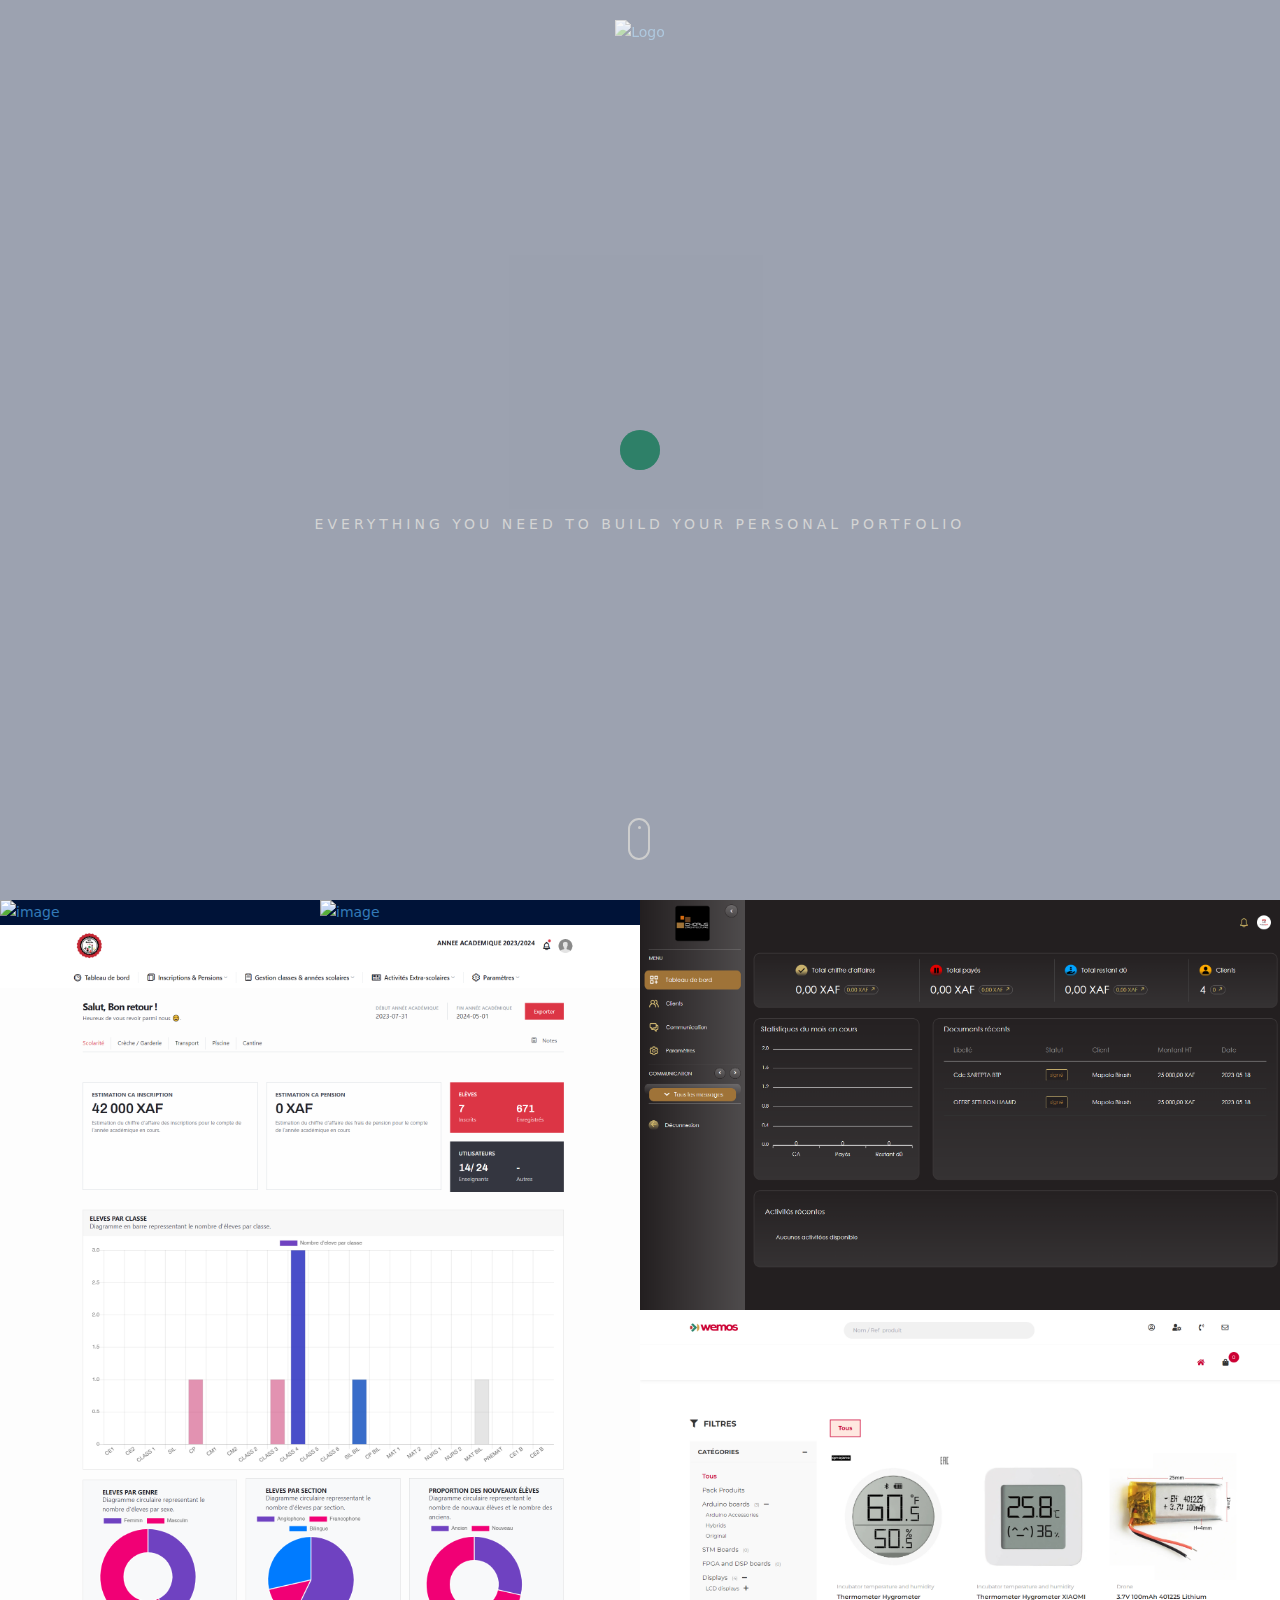
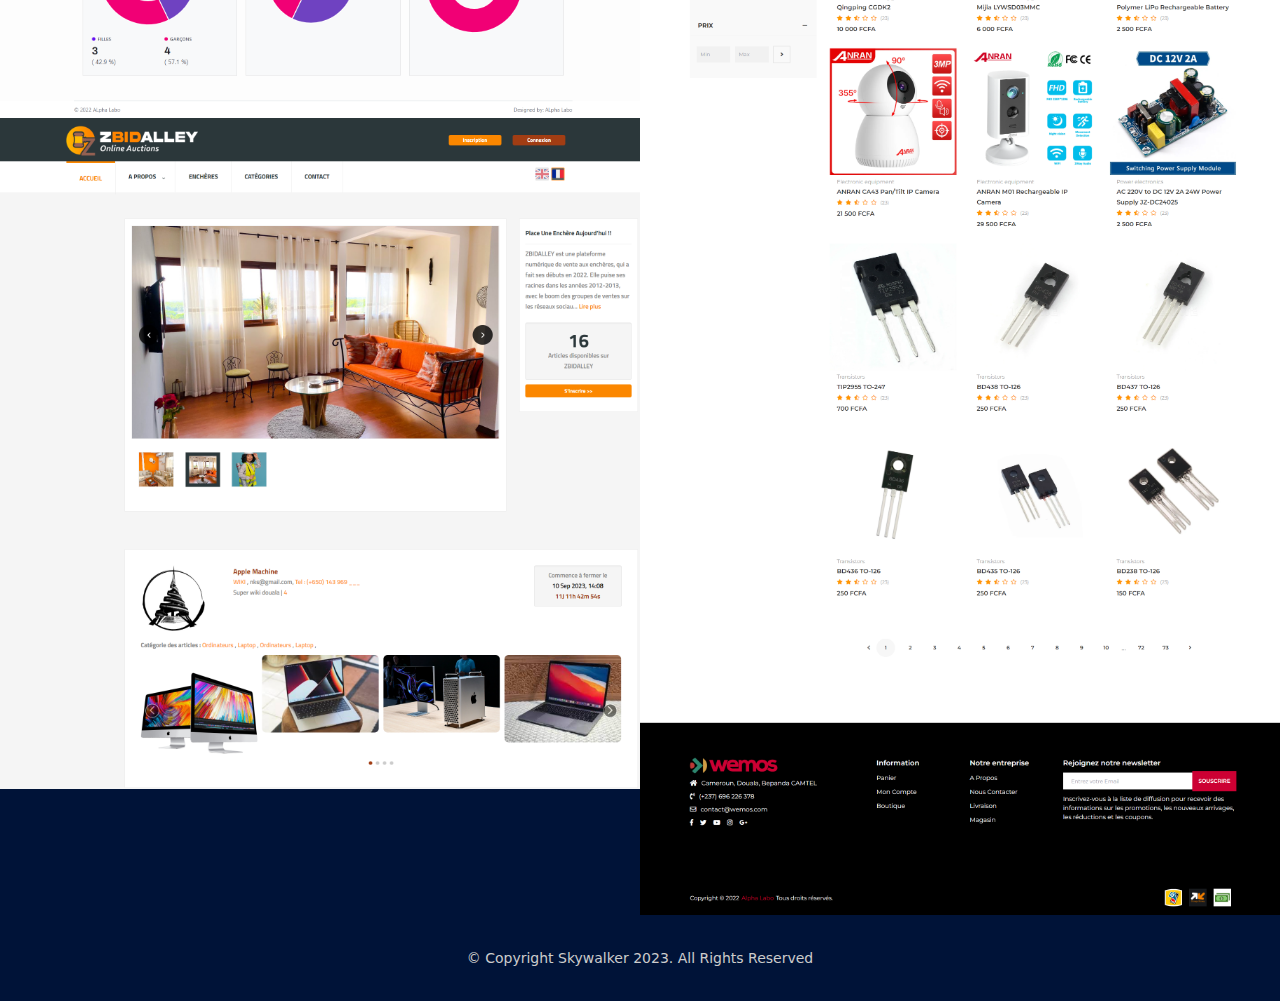
==== index.html @ 13f97d83 "maj" ====
<!DOCTYPE html>
<html lang="en">

<head>
    <meta charset="utf-8">
    <meta http-equiv="X-UA-Compatible" content="IE=edge">
    <meta name="viewport" content="width=device-width, initial-scale=1">
    <title>Skywalker portfolio</title>
    <link rel="icon" href="img/logoSkywalkerGorilla.png" type="image/x-icon">

    <!-- Bootstrap -->
    <link href="css/bootstrap.min.css" rel="stylesheet">
    <link href="ionicons/css/ionicons.min.css" rel="stylesheet">

    <!-- main css -->
    <link href="css/style.css" rel="stylesheet">


    <!-- modernizr -->
    <script src="js/modernizr.js"></script>

    <!-- HTML5 shim and Respond.js for IE8 support of HTML5 elements and media queries -->
    <!-- WARNING: Respond.js doesn't work if you view the page via file:// -->
    <!--[if lt IE 9]>
      <script src="https://oss.maxcdn.com/html5shiv/3.7.2/html5shiv.min.js"></script>
      <script src="https://oss.maxcdn.com/respond/1.4.2/respond.min.js"></script>
    <![endif]-->
    <link href="https://fonts.cdnfonts.com/css/darwin-pro" rel="stylesheet">
    <style>
        .box-logo {
            display: flex;
            justify-content: center;
        }
        .box-primary-nav-trigger{display: none;}
        body,
        footer {
            font-family: "Darwin Pro", "Open Sans", system-ui, -apple-system, "Segoe UI", Roboto, "Helvetica Neue", Arial, "Noto Sans", "Liberation Sans", sans-serif, "Apple Color Emoji", "Segoe UI Emoji", "Segoe UI Symbol", "Noto Color Emoji";
            color: #fff;
            background-color: #001338;
        }
        .box-header.is-fixed{
            background-color: rgba(0, 19, 56, 0.96);
        }
        .box-words-wrapper b {
            color: #fff;
        }
        .box-headline.rotate-2 i.in:last-child em,
        .box-headline.rotate-2 i:last-child em{
            color: #28b670;
        }
        .double-bounce1, .double-bounce2{
            background-color: #28b670;
        }
        .portfolio_item .portfolio_item_hover{
            background-color:rgba(0, 19, 56, 0.8) !important;
        }
        .portfolio_item .portfolio_item_hover .item_info em{
            background-color: #28b670;
        }
    </style>
</head>

<body>

    <!-- Preloader -->
    <div id="preloader">
        <div class="pre-container">
            <div class="spinner">
                <div class="double-bounce1"></div>
                <div class="double-bounce2"></div>
            </div>
        </div>
    </div>
    <!-- end Preloader -->

    <div class="container-fluid">
        <!-- box header -->
        <header class="box-header">
            <div class="box-logo">
                <a href="index.html"><img src="https://skywalkergroupe.com/wp-content/themes/newthemeskywalker/assets/img/logoSkywalker.png" width="180" alt="Logo"></a>
            </div>
            <!-- box-nav -->
            <a class="box-primary-nav-trigger" href="#0" >
                <span class="box-menu-text">Menu</span><span class="box-menu-icon"></span>
            </a>
            <!-- box-primary-nav-trigger -->
        </header>
        <!-- end box header -->

        <!-- nav -->
        <nav>
            <ul class="box-primary-nav">
                <li class="box-label">About me</li>

                <li><a href="index.html">Intro</a> <i class="ion-ios-circle-filled color"></i></li>
                <li><a href="about.html">About me</a></li>
                <li><a href="services.html">services</a></li>
                <li><a href="portfolio.html">portfolio</a></li>
                <li><a href="contact.html">contact me</a></li>



                <li class="box-label">Follow me</li>

                <li class="box-social"><a href="#0"><i class="ion-social-facebook"></i></a></li>
                <li class="box-social"><a href="#0"><i class="ion-social-instagram-outline"></i></a></li>
                <li class="box-social"><a href="#0"><i class="ion-social-twitter"></i></a></li>
                <li class="box-social"><a href="#0"><i class="ion-social-dribbble"></i></a></li>
            </ul>
        </nav>
        <!-- end nav -->

        <!-- box-intro -->
        <section class="box-intro">
            <div class="table-cell">
                <h1 class="box-headline letters rotate-2">
                    <span class="box-words-wrapper">
                        <b class="is-visible">design.</b>
                        <b>&nbsp;coding.</b>
                        <b>graphic.</b>
                    </span>
		        </h1>
                <h5>everything you need to build your personal portfolio</h5>
            </div>

            <div class="mouse">
                <div class="scroll"></div>
            </div>
        </section>
        <!-- end box-intro -->
    </div>

    <!-- portfolio div -->
    <div class="portfolio-div">
        <div class="portfolio">
            <div class="no-padding portfolio_container">
                <!-- single work -->
                <div class="col-md-3 col-sm-6  fashion logo">
                    <a href="single-project.html" class="portfolio_item">
                        <img src="http://placehold.it/1000x1000" alt="image" class="img-responsive" />
                        <div class="portfolio_item_hover">
                            <div class="portfolio-border clearfix">
                                <div class="item_info">
                                    <span>Mockups in seconds</span>
                                    <em>Fashion / Logo</em>
                                </div>
                            </div>
                        </div>
                    </a>
                </div>
                <!-- end single work -->

                <!-- single work -->
                <div class="col-md-3 col-sm-6 ads graphics">
                    <a href="single-project.html" class="portfolio_item">
                        <img src="http://placehold.it/1000x1000" alt="image" class="img-responsive" />
                        <div class="portfolio_item_hover">
                            <div class="portfolio-border clearfix">
                                <div class="item_info">
                                    <span>Floating mockups</span>
                                    <em>Ads / Graphics</em>
                                </div>
                            </div>
                        </div>
                    </a>
                </div>
                <!-- end single work -->

                <!-- single work -->
                <div class="col-md-6 col-sm-12 photography">
                    <a href="single-project.html" class="portfolio_item">
                        <img src="./img/projects/chantier-app.png" alt="image" class="img-responsive" />
                        <div class="portfolio_item_hover">
                            <div class="portfolio-border clearfix">
                                <div class="item_info">
                                    <span>Chantier : Application de gestion de chantier</span>
                                    <em>Coding</em>
                                </div>
                            </div>
                        </div>
                    </a>
                </div>
                <!-- end single work -->

                <!-- single work -->
                <div class="col-md-6 col-sm-12 photography">
                    <a href="single-project.html" class="portfolio_item">
                        <img src="./img/projects/lumino-app.png" alt="image" class="img-responsive" />
                        <div class="portfolio_item_hover">
                            <div class="portfolio-border clearfix">
                                <div class="item_info">
                                    <span>Jbos : Application de gestion d'établissement primaire</span>
                                    <em>Coding</em>
                                </div>
                            </div>
                        </div>
                    </a>
                </div>
                <!-- end single work -->

                <!-- single work -->
                <div class="col-md-6 col-sm-12 graphics ads">
                    <a href="single-project.html" class="portfolio_item">
                        <img src="./img/projects/wemos-app.png" alt="image" class="img-responsive" />
                        <div class="portfolio_item_hover">
                            <div class="portfolio-border clearfix">
                                <div class="item_info">
                                    <span>Wemos : Application de gestion de stock, de commande & vente en ligne d'une quincaillerie</span>
                                    <em>Coding</em>
                                </div>
                            </div>
                        </div>
                    </a>
                </div>
                <!-- end single work -->

                <!-- single work -->
                <div class="col-md-6 col-sm-12 fashion ads">
                    <a href="single-project.html" class="portfolio_item">
                        <img src="./img/projects/zbidalley-app-1.png" alt="image" class="img-responsive" />
                        <div class="portfolio_item_hover">
                            <div class="portfolio-border clearfix">
                                <div class="item_info">
                                    <span>ZBidAlley : Application de vente aux enchères</span>
                                    <em>Coding</em>
                                </div>
                            </div>
                        </div>
                    </a>
                </div>
                <!-- end single work -->
            </div>
            <!-- end portfolio_container -->
        </div>
        <!-- portfolio -->
    </div>
    <!-- end portfolio div -->

    <!-- footer -->
    <footer>
        <div class="container-fluid">
            <p class="copyright">© Copyright Skywalker 2023. All Rights Reserved</p>
        </div>
    </footer>
    <!-- end footer -->

    <!-- back to top -->
    <a href="#0" class="cd-top"><i class="ion-android-arrow-up"></i></a>
    <!-- end back to top -->



    <!-- jQuery -->
    <script src="js/jquery-2.1.1.js"></script>
    <!--  plugins -->
    <script src="js/bootstrap.min.js"></script>
    <script src="js/menu.js"></script>
    <script src="js/animated-headline.js"></script>
    <script src="js/isotope.pkgd.min.js"></script>


    <!--  custom script -->
    <script src="js/custom.js"></script>

</body>

</html>
---- css/style.css ----
/*
* Box Theme
* Created by : Ahmed Eissa
* website : www.ahmedessa.net
* behance : https://www.behance.net/3essa
*/


/* Table of Content
==================================================
	- Google fonts & font family -
	- General -
    - typography -
    - Preloader -
	- Header -
    - box intro section -
    - Portfoilo section -
    - Footer -
    - About page -
    - Services page -
    - contact page -
    - Portfolio single page -
    - Responsive media queries -
*/


/* Google fonts & font family
==================================================*/

@import url(https://fonts.googleapis.com/css?family=Poppins:400,500,600,700);

/* General
==================================================*/

html,
body {
    height: 100%;
    font-family: 'Poppins', sans-serif;
    line-height: 1.8;
    color: #999
}

.no-padding {
    padding-left: 0;
    padding-right: 0;
}

.no-padding [class^="col-"] {
    padding-left: 0;
    padding-right: 0;
}

.main-container {
    padding: 100px 0;
}

.center {
    text-align: center;
}

a {
    -webkit-transition: all .3s;
    transition: all .3s
}

.uppercase {
    text-transform: uppercase;
}

.h-30 {
    height: 30px
}

.h-10 {
    height: 10px
}

.color {
    color: #ffbf00;
    font-size: 11px;
}


/* typography
==================================================*/

h1 {
    color: #393939;
    font-size: 60px;
    text-transform: uppercase;
}

h3 {
    color: #393939;
}

h5 {
    color: #ffbf00;
}


/* preloader
==================================================*/

#preloader {
    position: fixed;
    top: 0;
    left: 0;
    right: 0;
    bottom: 0;
    background-color: #f5f5f5;
    /* change if the mask should be a color other than white */
    z-index: 1000;
    /* makes sure it stays on top */
}

.pre-container {
    position: absolute;
    left: 50%;
    top: 50%;
    bottom: auto;
    right: auto;
    -webkit-transform: translateX(-50%) translateY(-50%);
    transform: translateX(-50%) translateY(-50%);
    text-align: center;
}

.spinner {
    width: 40px;
    height: 40px;
    position: relative;
    margin: 100px auto;
}

.double-bounce1,
.double-bounce2 {
    width: 100%;
    height: 100%;
    border-radius: 50%;
    background-color: #ffbf00;
    opacity: 0.6;
    position: absolute;
    top: 0;
    left: 0;
    -webkit-animation: bounce 2.0s infinite ease-in-out;
    animation: bounce 2.0s infinite ease-in-out;
}

.double-bounce2 {
    -webkit-animation-delay: -1.0s;
    animation-delay: -1.0s;
}

@-webkit-keyframes bounce {
    0%,
    100% {
        -webkit-transform: scale(0.0)
    }
    50% {
        -webkit-transform: scale(1.0)
    }
}

@keyframes bounce {
    0%,
    100% {
        transform: scale(0.0);
        -webkit-transform: scale(0.0);
    }
    50% {
        transform: scale(1.0);
        -webkit-transform: scale(1.0);
    }
}


/* headr
==================================================*/

.box-header {
    position: absolute;
    top: 0;
    left: 0;
    background: rgba(255, 255, 255, 0.95);
    height: 50px;
    width: 100%;
    z-index: 3;
    box-shadow: 0 1px 2px rgba(0, 0, 0, 0.3);
    -webkit-font-smoothing: antialiased;
    -moz-osx-font-smoothing: grayscale;
}

.box-header {
    height: 80px;
    background: transparent;
    box-shadow: none;
}

.box-header {
    -webkit-transition: background-color 0.3s;
    transition: background-color 0.3s;
    -webkit-transform: translate3d(0, 0, 0);
    transform: translate3d(0, 0, 0);
    -webkit-backface-visibility: hidden;
    backface-visibility: hidden;
}

.box-header.is-fixed {
    position: fixed;
    top: -80px;
    background-color: rgba(255, 255, 255, 0.96);
    -webkit-transition: -webkit-transform 0.3s;
    transition: -webkit-transform 0.3s;
    transition: transform 0.3s;
    transition: transform 0.3s, -webkit-transform 0.3s;
}

.box-header.is-visible {
    -webkit-transform: translate3d(0, 100%, 0);
    transform: translate3d(0, 100%, 0);
}

.box-header.menu-is-open {
    background-color: rgba(255, 255, 255, 0.96);
}

.box-logo {
    display: block;
    padding: 20px;
}

.box-primary-nav-trigger {
    position: absolute;
    right: 0;
    top: 0;
    height: 100%;
    width: 50px;
    background-color: #fff;
}

.box-primary-nav-trigger .box-menu-text {
    color: #393939;
    text-transform: uppercase;
    font-weight: 700;
    display: none;
}

.box-primary-nav-trigger .box-menu-icon {
    display: inline-block;
    position: absolute;
    left: 50%;
    top: 50%;
    bottom: auto;
    right: auto;
    -webkit-transform: translateX(-50%) translateY(-50%);
    transform: translateX(-50%) translateY(-50%);
    width: 18px;
    height: 2px;
    background-color: #393939;
    -webkit-transition: background-color 0.3s;
    transition: background-color 0.3s;
    list-style: none;
}

.box-primary-nav-trigger .box-menu-icon::before,
.box-primary-nav-trigger .box-menu-icon:after {
    content: '';
    width: 100%;
    height: 100%;
    position: absolute;
    background-color: #393939;
    right: 0;
    -webkit-transition: -webkit-transform .3s, top .3s, background-color 0s;
    -webkit-transition: top .3s, background-color 0s, -webkit-transform .3s;
    transition: top .3s, background-color 0s, -webkit-transform .3s;
    transition: transform .3s, top .3s, background-color 0s;
    transition: transform .3s, top .3s, background-color 0s, -webkit-transform .3s;
}

.box-primary-nav-trigger .box-menu-icon::before {
    top: -5px;
}

.box-primary-nav-trigger .box-menu-icon::after {
    top: 5px;
}

.box-primary-nav-trigger .box-menu-icon.is-clicked {
    background-color: rgba(255, 255, 255, 0);
}

.box-primary-nav-trigger .box-menu-icon.is-clicked::before,
.box-primary-nav-trigger .box-menu-icon.is-clicked::after {
    background-color: 393939;
}

.box-primary-nav-trigger .box-menu-icon.is-clicked::before {
    top: 0;
    -webkit-transform: rotate(135deg);
    transform: rotate(135deg);
}

.box-primary-nav-trigger .box-menu-icon.is-clicked::after {
    top: 0;
    -webkit-transform: rotate(225deg);
    transform: rotate(225deg);
}

.box-primary-nav-trigger {
    width: 100px;
    padding-left: 1em;
    background-color: transparent;
    height: 30px;
    line-height: 30px;
    right: 10px;
    top: 50%;
    bottom: auto;
    -webkit-transform: translateY(-50%);
    transform: translateY(-50%);
}

.box-primary-nav-trigger .box-menu-text {
    display: inline-block;
}

.box-primary-nav-trigger .box-menu-icon {
    left: auto;
    right: 1em;
    -webkit-transform: translateX(0) translateY(-50%);
    transform: translateX(0) translateY(-50%);
}

.box-primary-nav {
    position: fixed;
    left: 0;
    top: 0;
    height: 100%;
    width: 100%;
    background: rgba(0, 0, 0, 0.96);
    z-index: 2;
    text-align: center;
    padding: 50px 0;
    -webkit-backface-visibility: hidden;
    backface-visibility: hidden;
    overflow: auto;
    -webkit-overflow-scrolling: touch;
    -webkit-transform: translateY(-100%);
    transform: translateY(-100%);
    -webkit-transition-property: -webkit-transform;
    transition-property: -webkit-transform;
    transition-property: transform;
    transition-property: transform, -webkit-transform;
    -webkit-transition-duration: 0.4s;
    transition-duration: 0.4s;
    list-style: none;
}

.box-primary-nav li {
    font-size: 22px;
    font-size: 1.375rem;
    font-weight: 300;
    -webkit-font-smoothing: antialiased;
    -moz-osx-font-smoothing: grayscale;
    margin: .2em 0;
    text-transform: capitalize;
}

.box-primary-nav a {
    display: inline-block;
    padding: .4em 1em;
    border-radius: 0.25em;
    -webkit-transition: all 0.2s;
    transition: all 0.2s;
    color: #fff;
    text-decoration: none;
    font-weight: bold;
}
.box-primary-nav a:focus {
    outline: none;
}

.no-touch .box-primary-nav a:hover {
    text-decoration: none;
    color: #ddd;
}

.box-primary-nav .box-label {
    color: #ffbf00;
    text-transform: uppercase;
    font-weight: 700;
    font-size: 17px;
    margin: 2.4em 0 .8em;
}

.box-primary-nav .box-social {
    display: inline-block;
    margin: 10px .4em;
}

.box-primary-nav .box-social a {
    width: 30px;
    height: 30px;
    padding: 0;
    font-size: 30px
}

.box-primary-nav.is-visible {
    -webkit-transform: translateY(0);
    transform: translateY(0);
}

.box-primary-nav {
    padding: 150px 0 0;
}

.box-primary-nav li {
    font-size: 18px;
}


/* box-intro
==================================================*/

.box-intro {
    text-align: center;
    display: table;
    height: 100vh;
    width: 100%;
}

.box-intro .table-cell {
    display: table-cell;
    vertical-align: middle;
}

.box-intro em {
    font-style: normal;
    text-transform: uppercase
}

b i:last-child {
    color: #ffbf00 !important;
}

.box-intro h5 {
    letter-spacing: 4px;
    text-transform: uppercase;
    color: #999;
    line-height: 1.7
}


/* mouse effect */

.mouse {
    position: absolute;
    width: 22px;
    height: 42px;
    bottom: 40px;
    left: 50%;
    margin-left: -12px;
    border-radius: 15px;
    border: 2px solid #888;
    -webkit-animation: intro 1s;
    animation: intro 1s;
}

.scroll {
    display: block;
    width: 3px;
    height: 3px;
    margin: 6px auto;
    border-radius: 4px;
    background: #888;
    -webkit-animation: finger 2s infinite;
    animation: finger 2s infinite;
}

@-webkit-keyframes intro {
    0% {
        opacity: 0;
        -webkit-transform: translateY(40px);
        transform: translateY(40px);
    }
    100% {
        opacity: 1;
        -webkit-transform: translateY(0);
        transform: translateY(0);
    }
}

@keyframes intro {
    0% {
        opacity: 0;
        -webkit-transform: translateY(40px);
        transform: translateY(40px);
    }
    100% {
        opacity: 1;
        -webkit-transform: translateY(0);
        transform: translateY(0);
    }
}

@-webkit-keyframes finger {
    0% {
        opacity: 1;
    }
    100% {
        opacity: 0;
        -webkit-transform: translateY(20px);
        transform: translateY(20px);
    }
}

@keyframes finger {
    0% {
        opacity: 1;
    }
    100% {
        opacity: 0;
        -webkit-transform: translateY(20px);
        transform: translateY(20px);
    }
}


/* text rotate */

.box-headline {
    font-size: 130px;
    line-height: 1.0;
}

.box-words-wrapper {
    display: inline-block;
    position: relative;
}

.box-words-wrapper b {
    display: inline-block;
    position: absolute;
    white-space: nowrap;
    left: 0;
    top: 0;
}

.box-words-wrapper b.is-visible {
    position: relative;
}

.no-js .box-words-wrapper b {
    opacity: 0;
}

.no-js .box-words-wrapper b.is-visible {
    opacity: 1;
}

.box-headline.rotate-2 .box-words-wrapper {
    -webkit-perspective: 300px;
    perspective: 300px;
}

.box-headline.rotate-2 i,
.box-headline.rotate-2 em {
    display: inline-block;
    -webkit-backface-visibility: hidden;
    backface-visibility: hidden;
}

.box-headline.rotate-2 b {
    opacity: 0;
}

.box-headline.rotate-2 i {
    -webkit-transform-style: preserve-3d;
    transform-style: preserve-3d;
    -webkit-transform: translateZ(-20px) rotateX(90deg);
    transform: translateZ(-20px) rotateX(90deg);
    opacity: 0;
}

.is-visible .box-headline.rotate-2 i {
    opacity: 1;
}

.box-headline.rotate-2 i.in {
    -webkit-animation: box-rotate-2-in 0.4s forwards;
    animation: box-rotate-2-in 0.4s forwards;
}

.box-headline.rotate-2 i.out {
    -webkit-animation: box-rotate-2-out 0.4s forwards;
    animation: box-rotate-2-out 0.4s forwards;
}

.box-headline.rotate-2 em {
    -webkit-transform: translateZ(20px);
    transform: translateZ(20px);
}

.no-csstransitions .box-headline.rotate-2 i {
    -webkit-transform: rotateX(0deg);
    transform: rotateX(0deg);
    opacity: 0;
}

.no-csstransitions .box-headline.rotate-2 i em {
    -webkit-transform: scale(1);
    transform: scale(1);
}

.no-csstransitions .box-headline.rotate-2 .is-visible i {
    opacity: 1;
}

@-webkit-keyframes box-rotate-2-in {
    0% {
        opacity: 0;
        -webkit-transform: translateZ(-20px) rotateX(90deg);
    }
    60% {
        opacity: 1;
        -webkit-transform: translateZ(-20px) rotateX(-10deg);
    }
    100% {
        opacity: 1;
        -webkit-transform: translateZ(-20px) rotateX(0deg);
    }
}

@keyframes box-rotate-2-in {
    0% {
        opacity: 0;
        -webkit-transform: translateZ(-20px) rotateX(90deg);
        transform: translateZ(-20px) rotateX(90deg);
    }
    60% {
        opacity: 1;
        -webkit-transform: translateZ(-20px) rotateX(-10deg);
        transform: translateZ(-20px) rotateX(-10deg);
    }
    100% {
        opacity: 1;
        -webkit-transform: translateZ(-20px) rotateX(0deg);
        transform: translateZ(-20px) rotateX(0deg);
    }
}

@-webkit-keyframes box-rotate-2-out {
    0% {
        opacity: 1;
        -webkit-transform: translateZ(-20px) rotateX(0);
    }
    60% {
        opacity: 0;
        -webkit-transform: translateZ(-20px) rotateX(-100deg);
    }
    100% {
        opacity: 0;
        -webkit-transform: translateZ(-20px) rotateX(-90deg);
    }
}

@keyframes box-rotate-2-out {
    0% {
        opacity: 1;
        -webkit-transform: translateZ(-20px) rotateX(0);
        transform: translateZ(-20px) rotateX(0);
    }
    60% {
        opacity: 0;
        -webkit-transform: translateZ(-20px) rotateX(-100deg);
        transform: translateZ(-20px) rotateX(-100deg);
    }
    100% {
        opacity: 0;
        -webkit-transform: translateZ(-20px) rotateX(-90deg);
        transform: translateZ(-20px) rotateX(-90deg);
    }
}


/* portfolio section
==================================================*/

.portfolio .categories-grid span {
    font-size: 30px;
    margin-bottom: 30px;
    display: inline-block;
}

.portfolio .categories-grid .categories ul li {
    list-style: none;
    margin: 20px 0;
}

.portfolio .categories-grid .categories ul li a {
    display: inline-block;
    color: #60606e;
    padding: 0 10px;
    margin: 0 10px;
    -webkit-transition: all .2s ease-in-out .2s;
    transition: all .2s ease-in-out .2s;
}

.portfolio .categories-grid .categories ul li a:hover,
.portfolio .categories-grid .categories ul li a:focus {
    text-decoration: none;
}

.portfolio .categories-grid .categories ul li a.active {
    margin-left: 0;
    background-color: #ffbf00;
    padding: 0px 20px;
    color: white;
    border-radius: 25px;
    text-decoration: none;
}

.portfolio_filter {
    padding-left: 0;
}

.portfolio_item {
    position: relative;
    overflow: hidden;
    display: block;
}

.portfolio_item .portfolio_item_hover {
    position: absolute;
    top: 0px;
    left: 0px;
    height: 100%;
    width: 100%;
    background-color: rgba(0, 0, 0, .8);
    -webkit-transform: translate(-100%);
    transform: translate(-100%);
    opacity: 0;
    -webkit-transition: all .2s ease-in-out;
    transition: all .2s ease-in-out;
}

.portfolio_item .portfolio_item_hover .item_info {
    text-align: center;
    position: absolute;
    top: 50%;
    left: 50%;
    -webkit-transform: translate(-50%, -50%);
    transform: translate(-50%, -50%);
    padding: 10px;
    width: 100%;
    font-weight: bold;
}

.portfolio_item .portfolio_item_hover .item_info span {
    display: block;
    color: #fff;
    font-size: 18px;
    -webkit-transform: translateX(-100px);
    transform: translateX(-100px);
    -webkit-transition: all .2s ease-in-out .2s;
    transition: all .2s ease-in-out .2s;
    opacity: 0;
}

.portfolio_item .portfolio_item_hover .item_info em {
    font-style: normal;
    display: inline-block;
    background-color: #ffbf00;
    padding: 5px 20px;
    border-radius: 25px;
    color: #333;
    margin-top: 10px;
    -webkit-transform: translateX(-100px);
    transform: translateX(-100px);
    -webkit-transition: all .3s ease-in-out .3s;
    transition: all .3s ease-in-out .3s;
    opacity: 0;
    font-size: 10px;
    letter-spacing: 2px;
}

.portfolio_item:hover .portfolio_item_hover {
    opacity: 1;
    -webkit-transform: translateX(0);
    transform: translateX(0);
}

.portfolio_item:hover .item_info em,
.portfolio_item:hover .item_info span {
    opacity: 1;
    -webkit-transform: translateX(0);
    transform: translateX(0);
}

.portfolio .categories-grid .categories ul li {
    float: left;
}

.portfolio .categories-grid .categories ul li a {
    padding: 0 10px;
    -webkit-transition: all .2s ease-in-out .2s;
    transition: all .2s ease-in-out .2s;
}

.portfolio_filter {
    padding-left: 0;
    display: inline-block;
    margin: 0 auto;
    text-align: center;
    margin-bottom: 50px;
}

.portfolio-inner {
    padding-bottom: 0 !important;
    padding-top: 55px;
}


/* footer
==================================================*/

footer {
    padding: 30px 0;
    text-align: center;
    background: #f5f5f5
}

.copyright {
    color: #ccc;
    margin-bottom: 0;
}

footer img {
    margin: 0 auto;
}


/* backto top
==================================================*/

.cd-top {
    display: inline-block;
    height: 40px;
    width: 40px;
    position: fixed;
    bottom: 20px;
    line-height: 40px;
    font-size: 20px;
    right: 10px;
    text-align: center;
    color: #fff;
    background: rgba(255, 191, 0, 0.8);
    visibility: hidden;
    opacity: 0;
    -webkit-transition: opacity .3s 0s, visibility 0s .3s;
    transition: opacity .3s 0s, visibility 0s .3s;
}

.cd-top.cd-is-visible,
.cd-top.cd-fade-out,
.no-touch .cd-top:hover {
    -webkit-transition: opacity .3s 0s, visibility 0s 0s;
    transition: opacity .3s 0s, visibility 0s 0s;
}

.cd-top.cd-is-visible {
    /* the button becomes visible */
    visibility: visible;
    opacity: 1;
}

.cd-top.cd-fade-out {
    opacity: .5;
}

.no-touch .cd-top:hover,
.no-touch .cd-top:focus {
    background-color: #ffbf00;
    opacity: 1;
    color: #fff;
}


/* About page
==================================================*/

.top-bar {
    color: #333;
    padding: 150px 0 150px;
    background: -webkit-linear-gradient( rgba(255, 255, 255, .8), rgba(255, 255, 255, .8)), url(../img/01.jpg);
    background: linear-gradient( rgba(255, 255, 255, .8), rgba(255, 255, 255, .8)), url(../img/01.jpg);
    background-size: cover;
    background-attachment: fixed;
    background-position: center center;
    text-align: center;
}

.top-bar h1 {
    font-size: 60px;
    text-transform: uppercase;
    font-weight: 700;
    color: #999;
    line-height: 50px;
}

.top-bar p {
    font-size: 15px;
    text-transform: uppercase;
    font-weight: 500;
    color: #777;
}

.top-bar p a {
    color: #777;
}

.top-bar p a:hover,
.top-bar p a:focus {
    color: #555;
    text-decoration: none;
}

.social-ul {
    list-style: none;
    display: inline-block;
    padding-left: 0;
}

.social-ul li {
    margin: 0 10px;
    float: left;
}

.social-ul li a {
    font-size: 25px;
    color: #555;
    -webkit-transition: all .3s;
    transition: all .3s;
}

.social-ul li a:hover {
    color: #888;
}


/* Services page
==================================================*/

.size-50 {
    font-size: 50px;
}

.service-box {
    margin-bottom: 30px;
}

.service-box h3 {
    margin-top: 0;
}


/* contact page
==================================================*/

.details-text i {
    margin-right: 10px;
}

.textarea-contact {
    height: 200px;
    width: 100%;
    border: solid 1px rgba(0, 0, 0, .1);
    position: relative;
}

.textarea-contact textarea {
    height: 100%;
    width: 100%;
    border: 0;
    padding: 20px;
    background-color: transparent;
    float: left;
    z-index: 2;
    font-size: 14px;
    color: #9a9a9a;
    resize: none;
}

.textarea-contact > span {
    position: absolute;
    top: 20px;
    left: 20px;
    -webkit-transform: translateY(-50%);
    transform: translateY(-50%);
    font-size: 12px;
    text-transform: uppercase;
    color: #cdcdcd;
    -webkit-transition: all .2s ease-in-out;
    transition: all .2s ease-in-out;
    z-index: 1;
}

.input-contact {
    height: 40px;
    width: 100%;
    border: solid 1px rgba(0, 0, 0, .1);
    position: relative;
    margin-bottom: 30px;
}

.input-contact input[type="text"] {
    height: 100%;
    width: 100%;
    border: 0;
    padding: 0 20px;
    float: left;
    position: relative;
    background-color: transparent;
    z-index: 2;
    font-size: 14px;
    color: #9a9a9a;
}

.input-contact > span {
    position: absolute;
    top: 50%;
    left: 20px;
    -webkit-transform: translateY(-50%);
    transform: translateY(-50%);
    font-size: 12px;
    text-transform: uppercase;
    color: #cdcdcd;
    -webkit-transition: all .2s ease-in-out;
    transition: all .2s ease-in-out;
    z-index: 1;
}

.input-contact > span.active,
.textarea-contact > span.active {
    color: #ffbf00;
    font-size: 10px;
    top: 0px;
    left: 5px;
    background-color: #fff;
    padding: 5px
}

input:focus,
textarea:focus {
    outline: none;
}

.contact-info {
    margin-top: 20px;
}

.contact-info i {
    height: 30px;
    width: 30px;
    display: inline-block;
    background: #ffbf00;
    text-align: center;
    line-height: 33px;
    margin-right: 10px;
    color: #fff;
    font-size: 21px;
}

.contact-info p {
    display: inline-block;
    margin-right: 20px;
}

.btn-box {
    background: #ffbf00;
    padding: 10px 50px;
    border-radius: 0;
    color: #fff;
    margin-top: 20px;
    text-transform: uppercase;
    letter-spacing: 2px;
    font-weight: 500;
}

.btn-box:hover,
.btn-box:focus {
    background: #F5B700;
    color: #fff;
}


/* single project page
==================================================*/

.cat-ul {
    padding-left: 0;
    list-style: none
}

.cat-ul li i {
    margin-right: 10px;
    color: #ffbf00;
}


/* Responsive media queries
==================================================*/

@media (max-width: 991px) {
    .portfolio .categories-grid span {
        margin-bottom: 0;
        text-align: center;
        width: 100%;
    }
    .portfolio .categories-grid .categories ul li {
        text-align: center;
    }
    .portfolio .categories-grid .categories ul li a {
        margin-left: 0;
    }
    .col-md-6 h3 {
        margin-top: 30px;
    }
}

@media only screen and (max-width: 670px) {
    .box-headline {
        font-size: 100px;
    }
    .box-intro h5 {
        font-size: 12px;
    }
    .box-primary-nav a {
        padding: 5px 1em;
        font-size: 14px;
    }
    .box-primary-nav {
        padding: 80px 0 0;
    }
    .box-primary-nav .box-social a {
        font-size: 23px;
    }
    .top-bar h1 {
        font-size: 40px;
        line-height: 30px;
    }
    .portfolio .categories-grid .categories ul li {
        float: none;
    }
}

@media only screen and (max-width: 520px) {
    .box-headline {
        font-size: 80px;
    }
    .box-intro h5 {
        font-size: 12px;
    }
    .main-container {
        padding: 50px 0;
    }
}

@media only screen and (max-width: 420px) {
    .box-headline {
        font-size: 50px;
    }
    .box-intro h5 {
        font-size: 12px;
    }
    .top-bar h1 {
        font-size: 30px;
        line-height: 30px;
    }
}
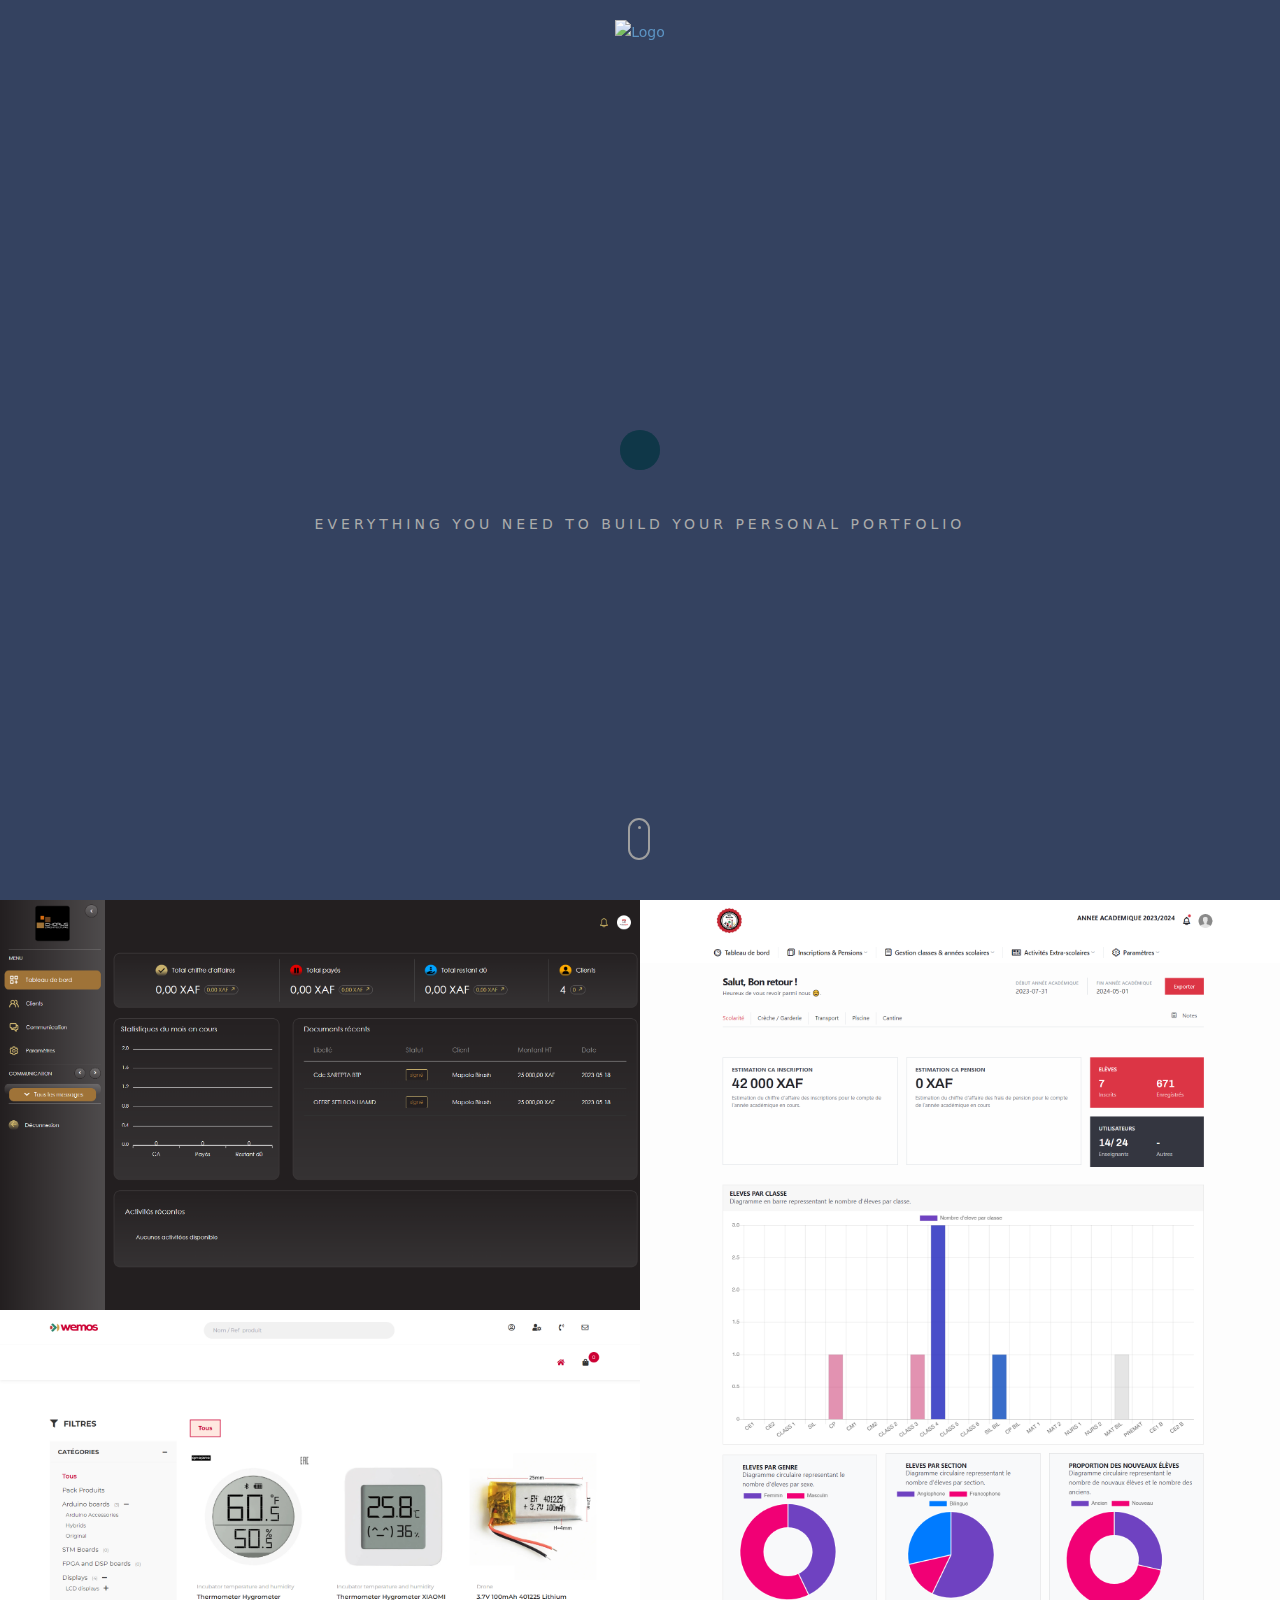
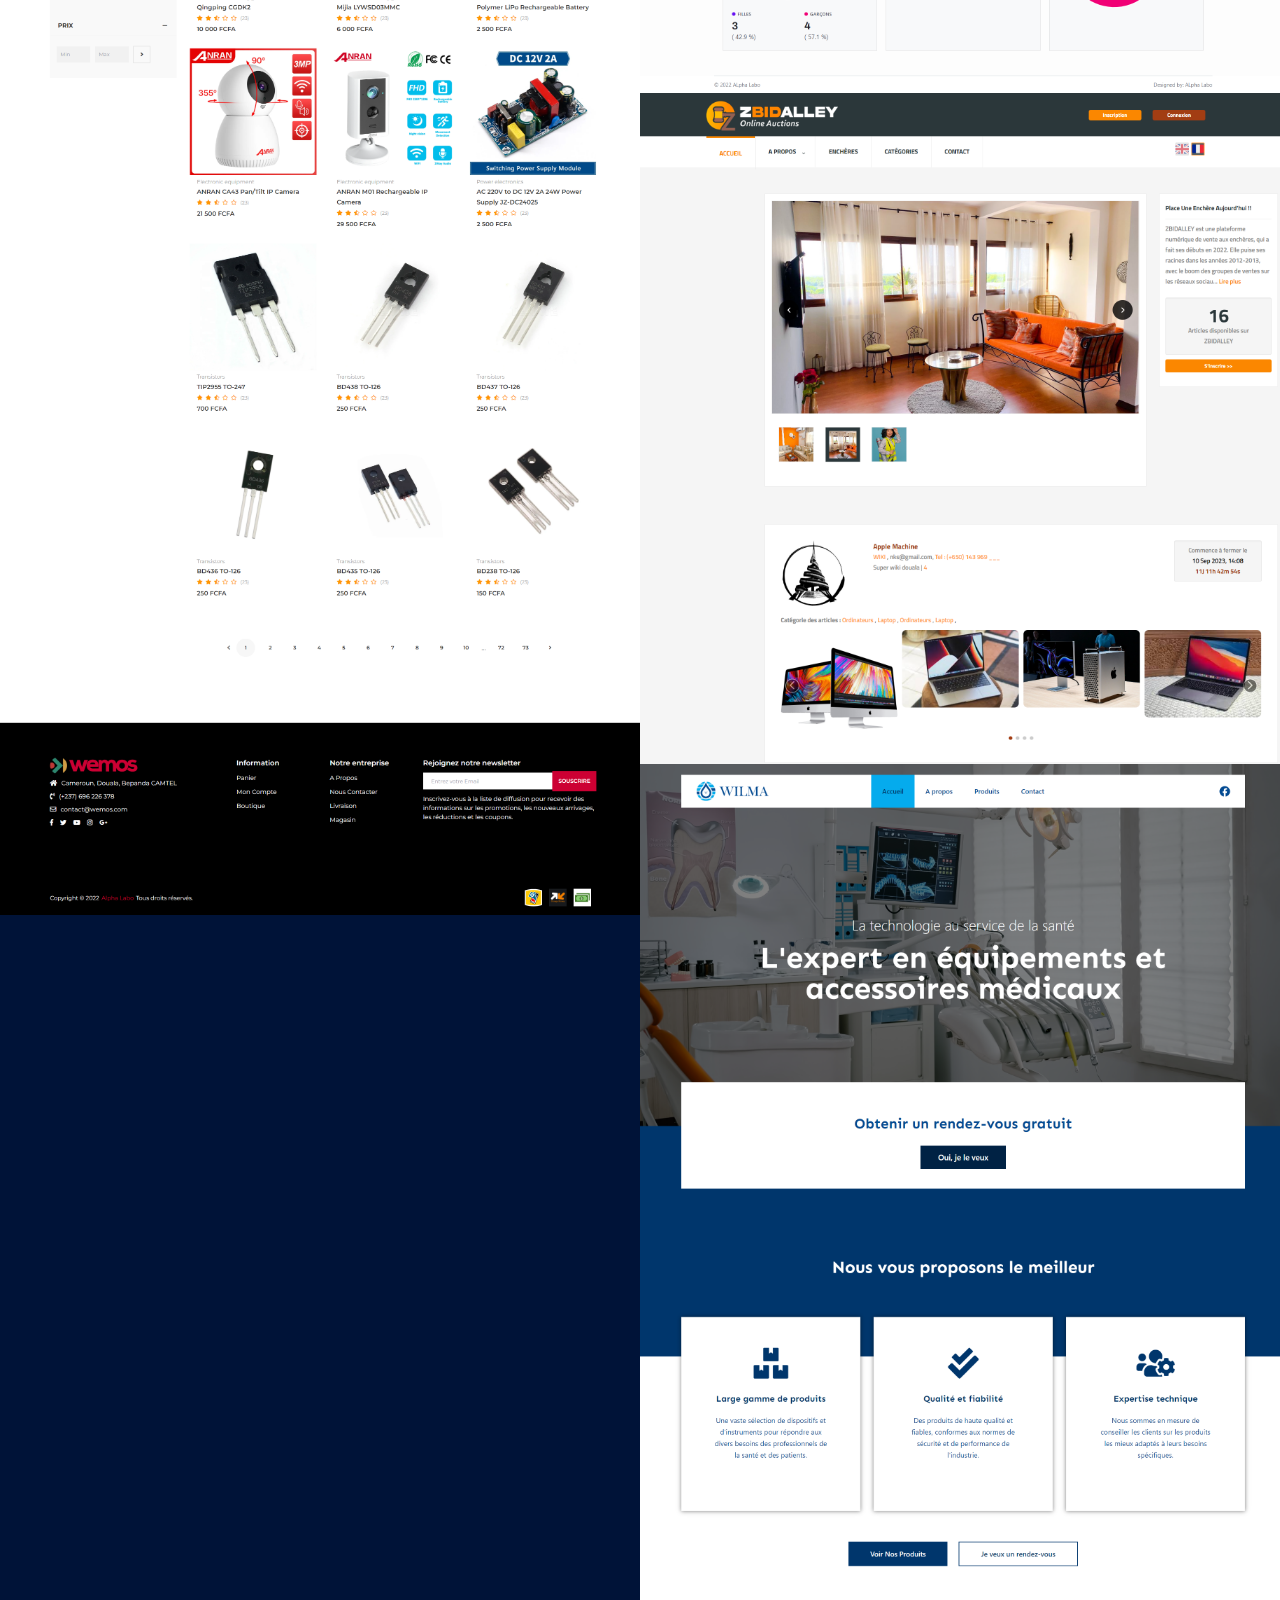
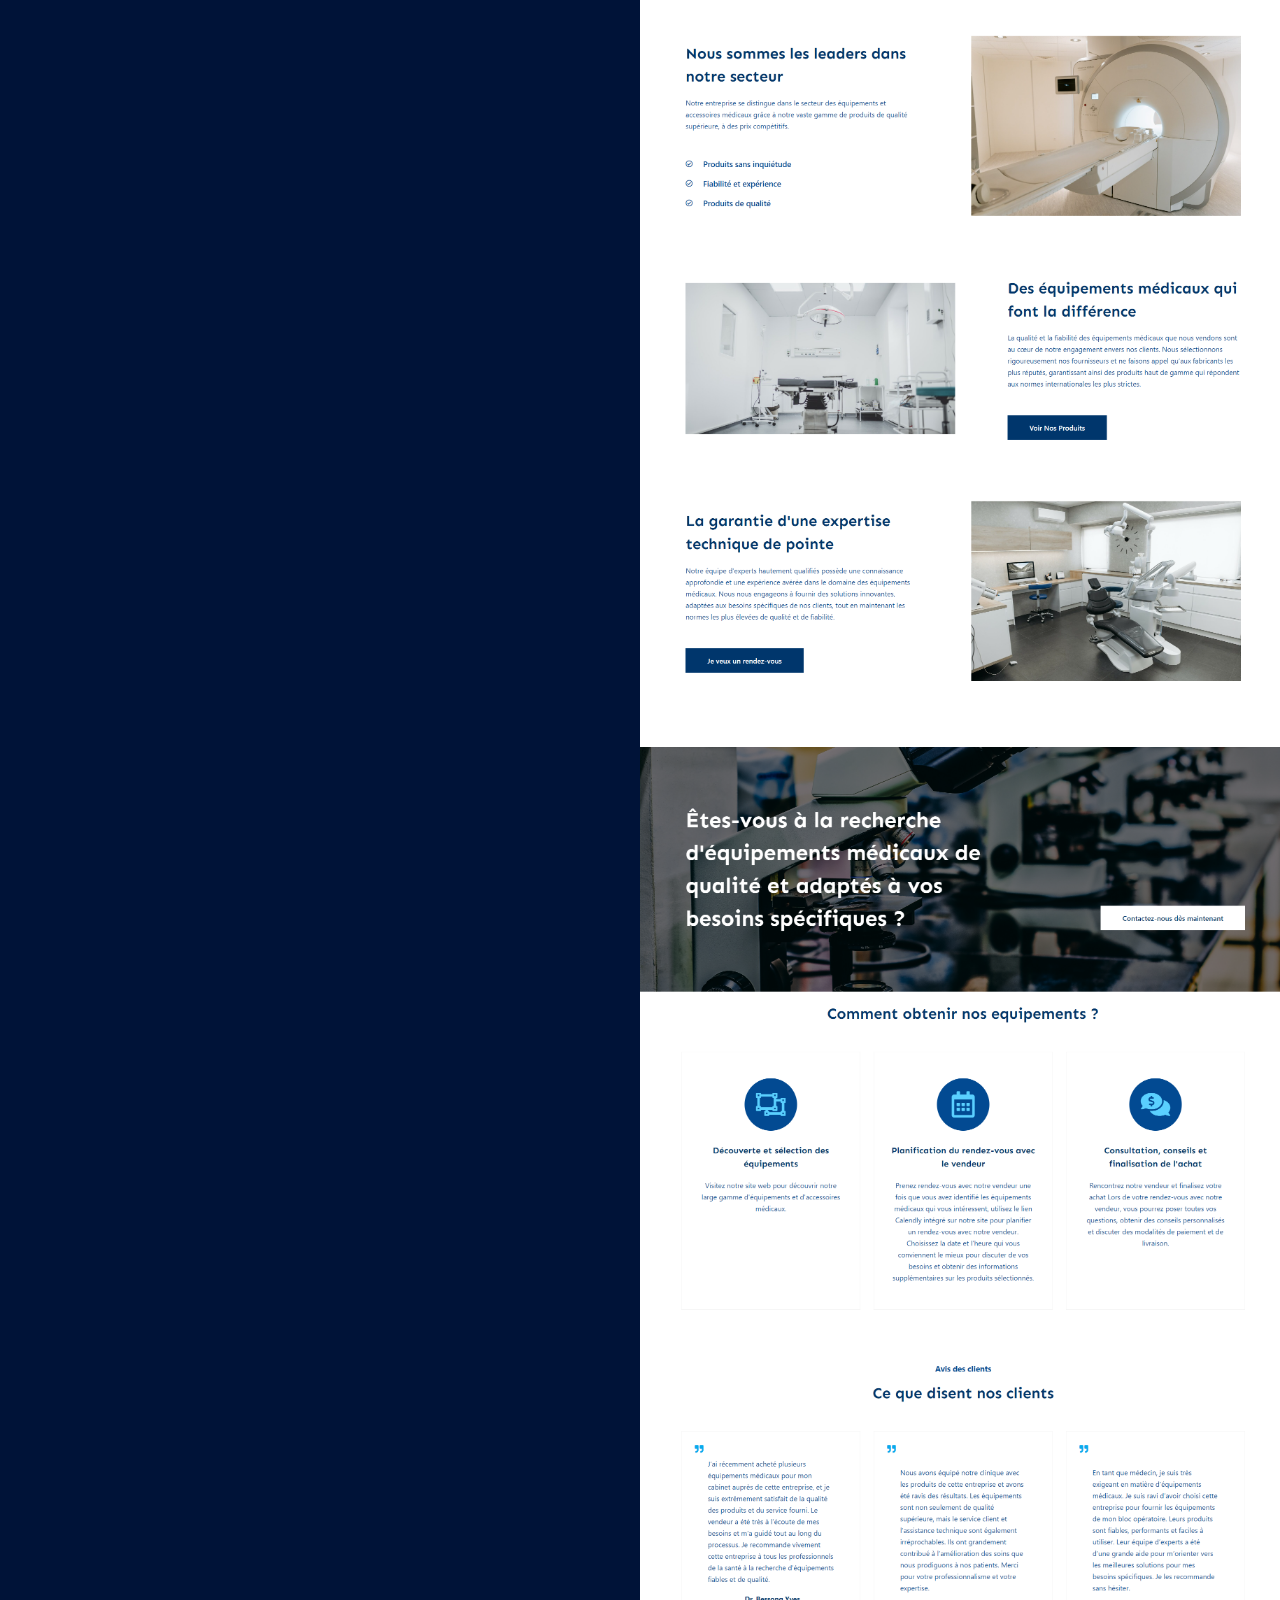
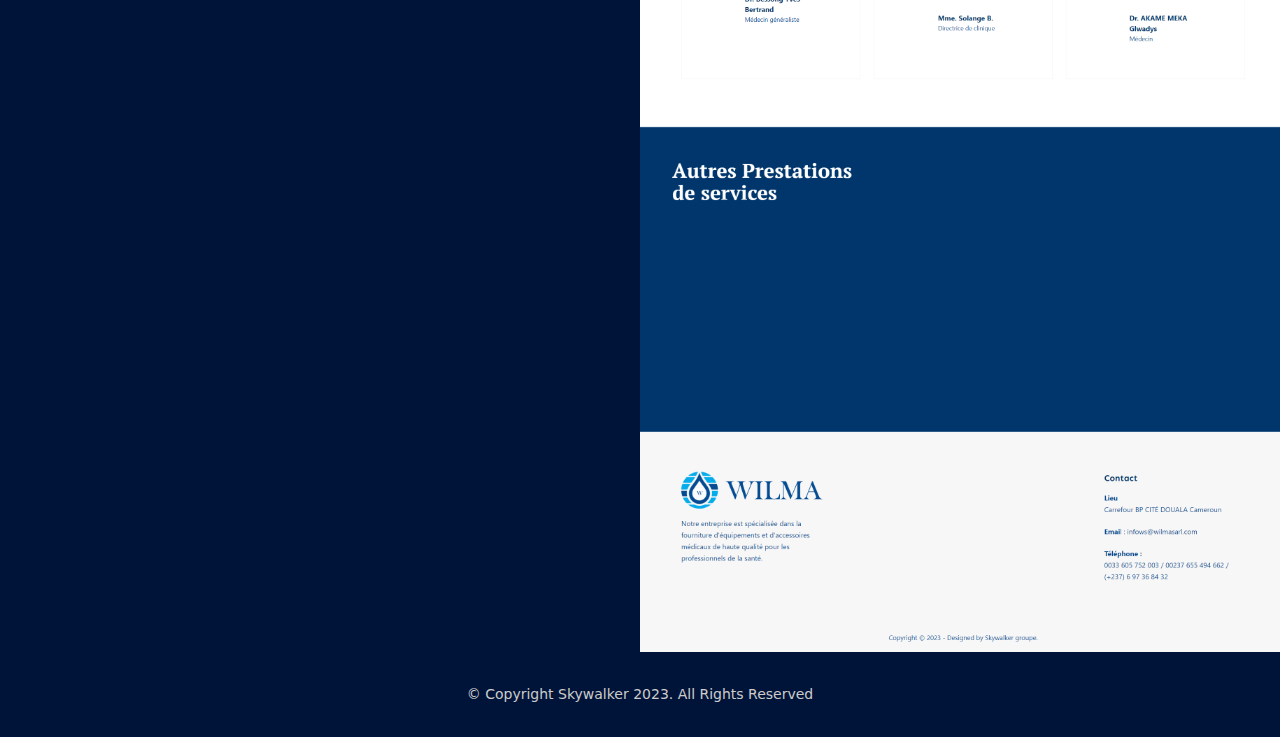
==== commit 2e20b46a: "maj" ====
--- a/index.html
+++ b/index.html
@@ -134,37 +134,6 @@
     <div class="portfolio-div">
         <div class="portfolio">
             <div class="no-padding portfolio_container">
-                <!-- single work -->
-                <div class="col-md-3 col-sm-6  fashion logo">
-                    <a href="single-project.html" class="portfolio_item">
-                        <img src="http://placehold.it/1000x1000" alt="image" class="img-responsive" />
-                        <div class="portfolio_item_hover">
-                            <div class="portfolio-border clearfix">
-                                <div class="item_info">
-                                    <span>Mockups in seconds</span>
-                                    <em>Fashion / Logo</em>
-                                </div>
-                            </div>
-                        </div>
-                    </a>
-                </div>
-                <!-- end single work -->
-
-                <!-- single work -->
-                <div class="col-md-3 col-sm-6 ads graphics">
-                    <a href="single-project.html" class="portfolio_item">
-                        <img src="http://placehold.it/1000x1000" alt="image" class="img-responsive" />
-                        <div class="portfolio_item_hover">
-                            <div class="portfolio-border clearfix">
-                                <div class="item_info">
-                                    <span>Floating mockups</span>
-                                    <em>Ads / Graphics</em>
-                                </div>
-                            </div>
-                        </div>
-                    </a>
-                </div>
-                <!-- end single work -->
 
                 <!-- single work -->
                 <div class="col-md-6 col-sm-12 photography">
@@ -205,7 +174,7 @@
                         <div class="portfolio_item_hover">
                             <div class="portfolio-border clearfix">
                                 <div class="item_info">
-                                    <span>Wemos : Application de gestion de stock, de commande & vente en ligne d'une quincaillerie</span>
+                                    <span>WEMOS : Application de gestion de point de vente, de stock, de commande & vente en ligne d'une quincaillerie</span>
                                     <em>Coding</em>
                                 </div>
                             </div>
@@ -223,6 +192,21 @@
                                 <div class="item_info">
                                     <span>ZBidAlley : Application de vente aux enchères</span>
                                     <em>Coding</em>
+                                </div>
+                            </div>
+                        </div>
+                    </a>
+                </div>
+                <!-- end single work -->
+                <!-- single work -->
+                <div class="col-md-6 col-sm-12  fashion logo">
+                    <a href="single-project.html" class="portfolio_item">
+                        <img src="./img/projects/wilma-website-1.png" alt="image" class="img-responsive" />
+                        <div class="portfolio_item_hover">
+                            <div class="portfolio-border clearfix">
+                                <div class="item_info">
+                                    <span>Wilma : Site vitrine pour entreprise de vente de matériel médical</span>
+                                    <em>Wordpress</em>
                                 </div>
                             </div>
                         </div>
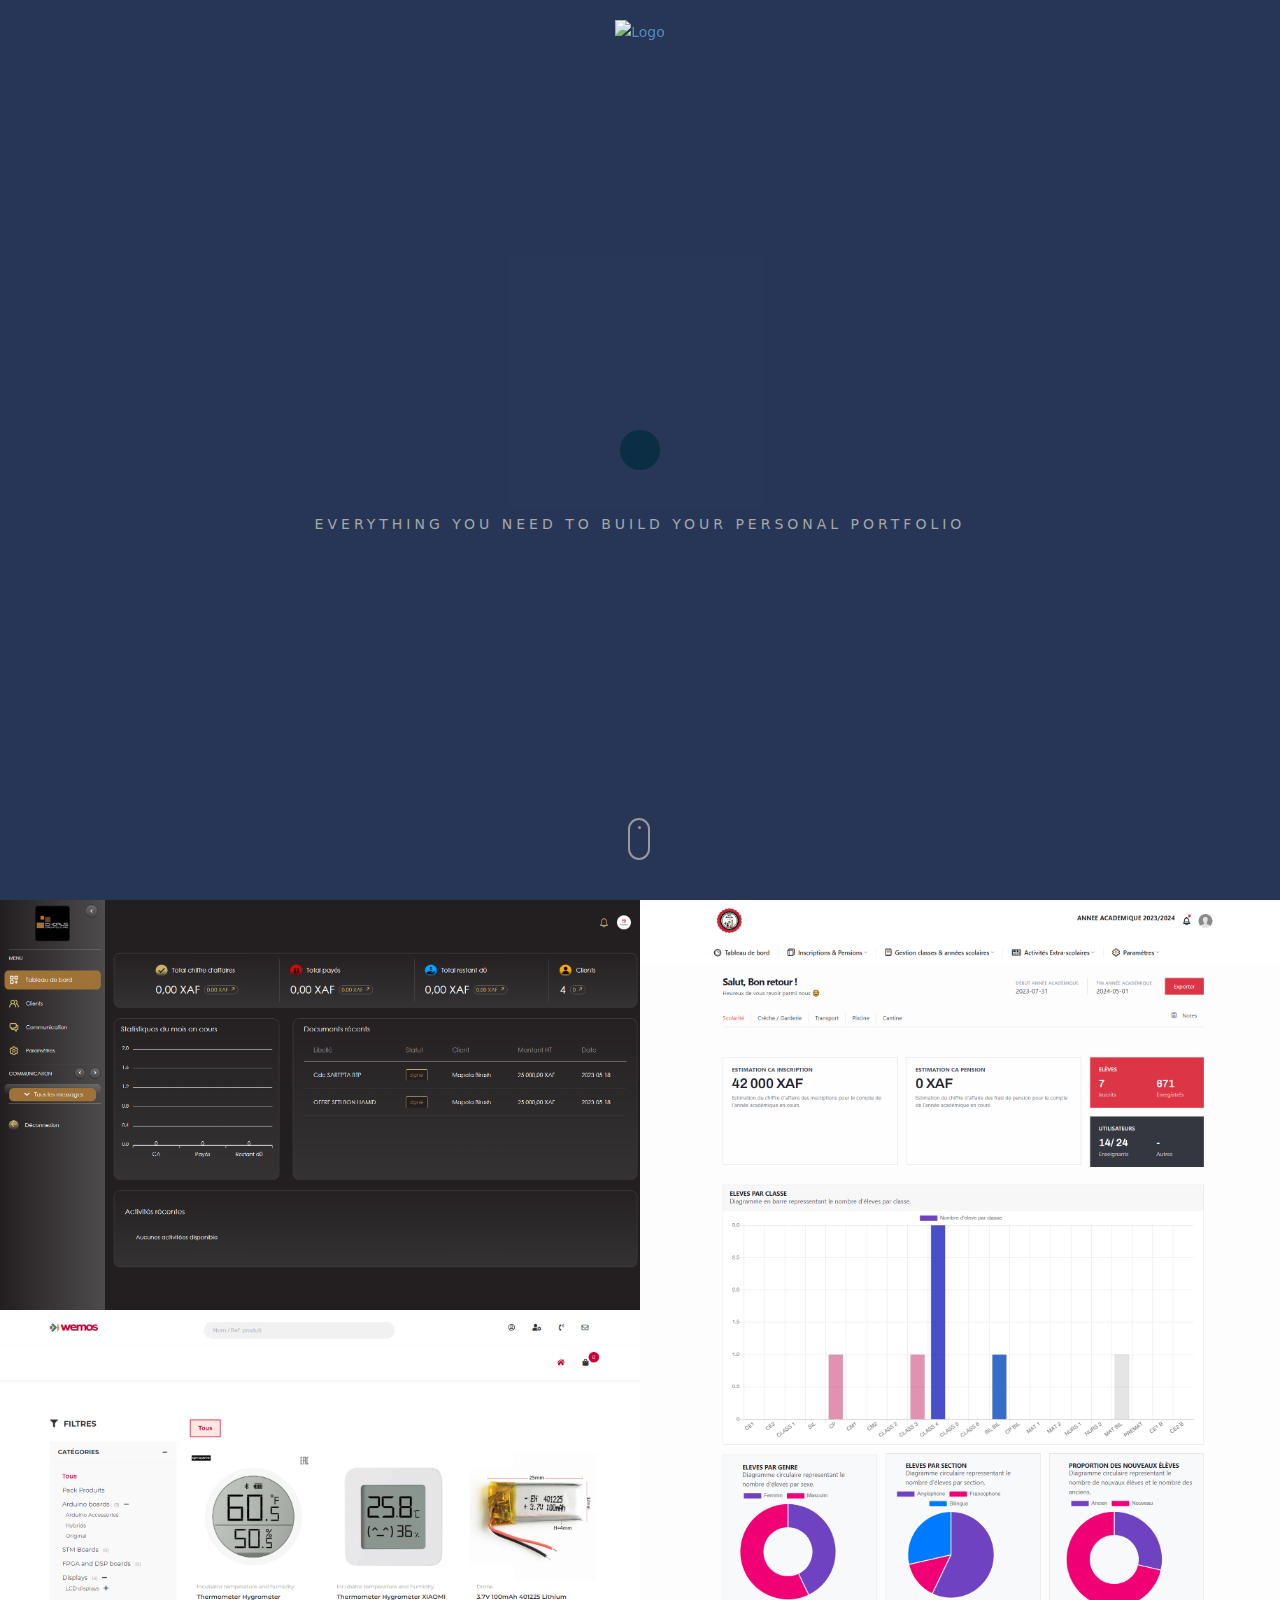
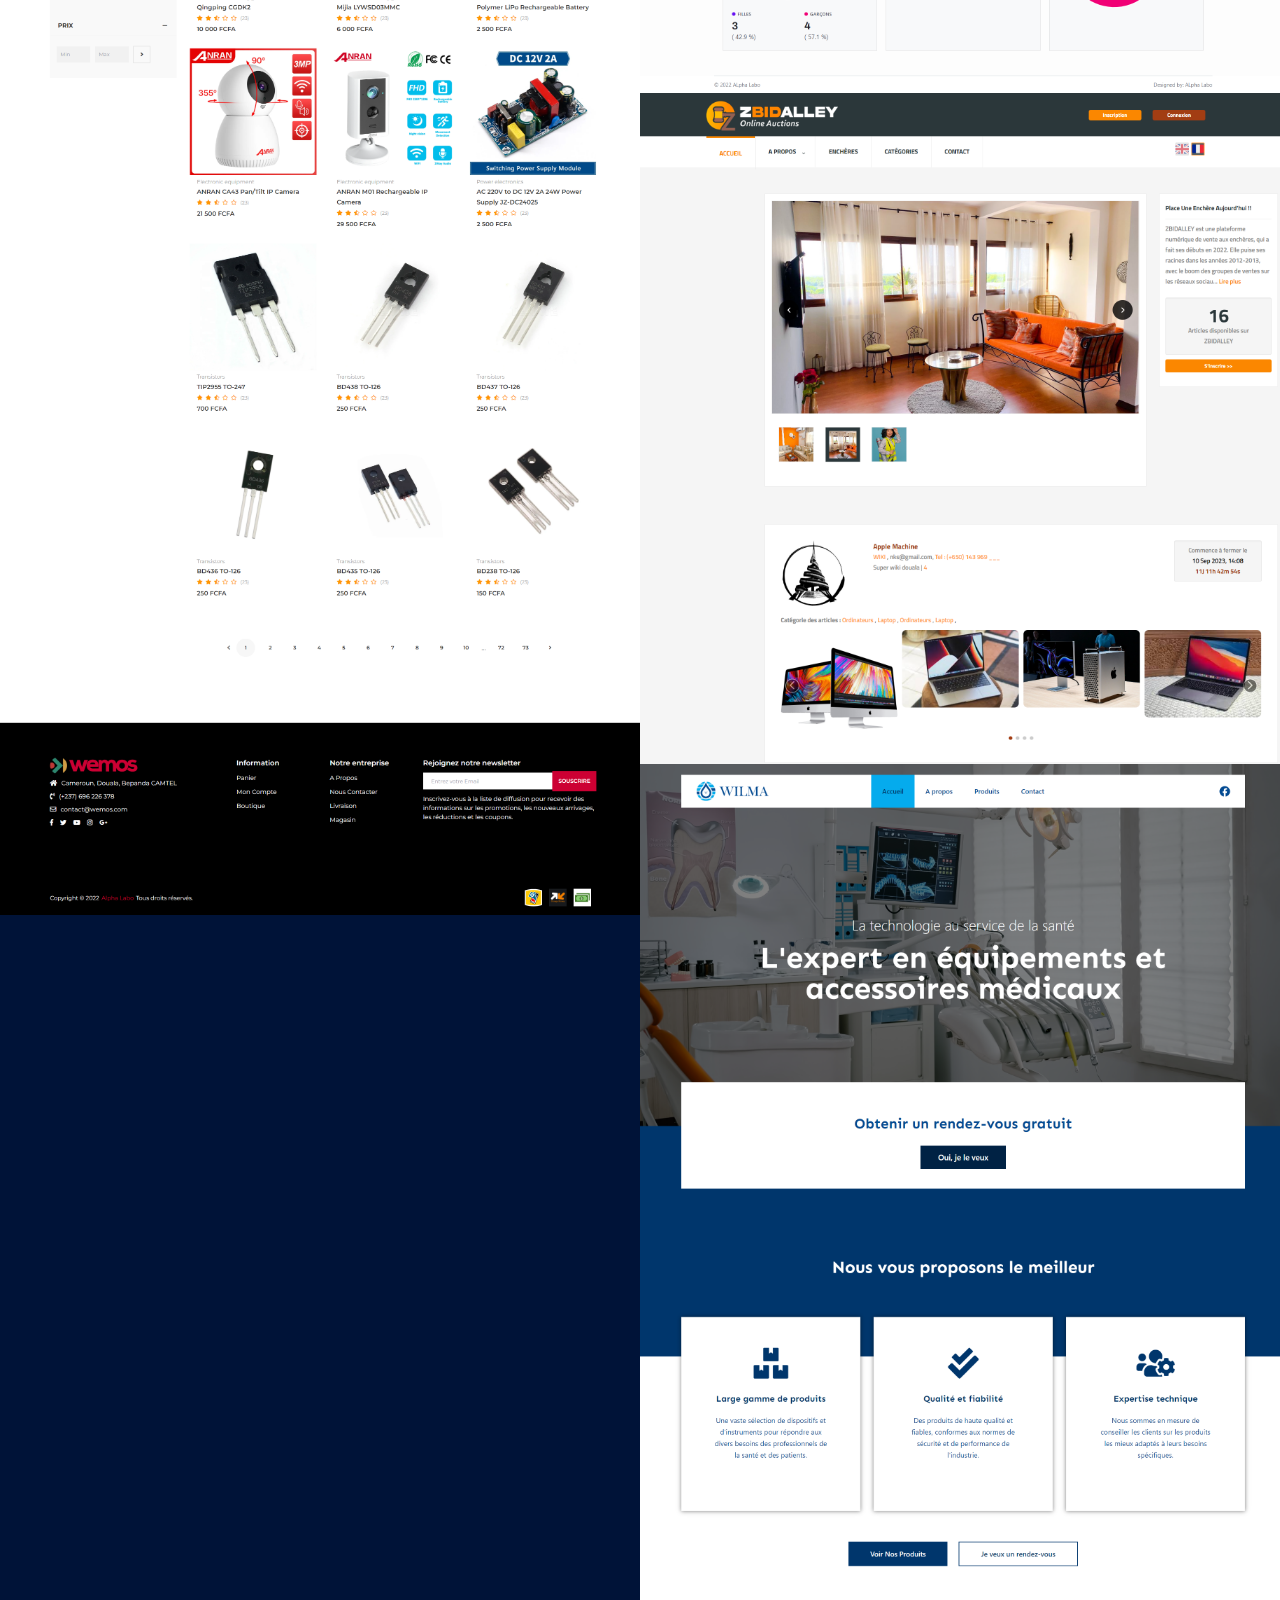
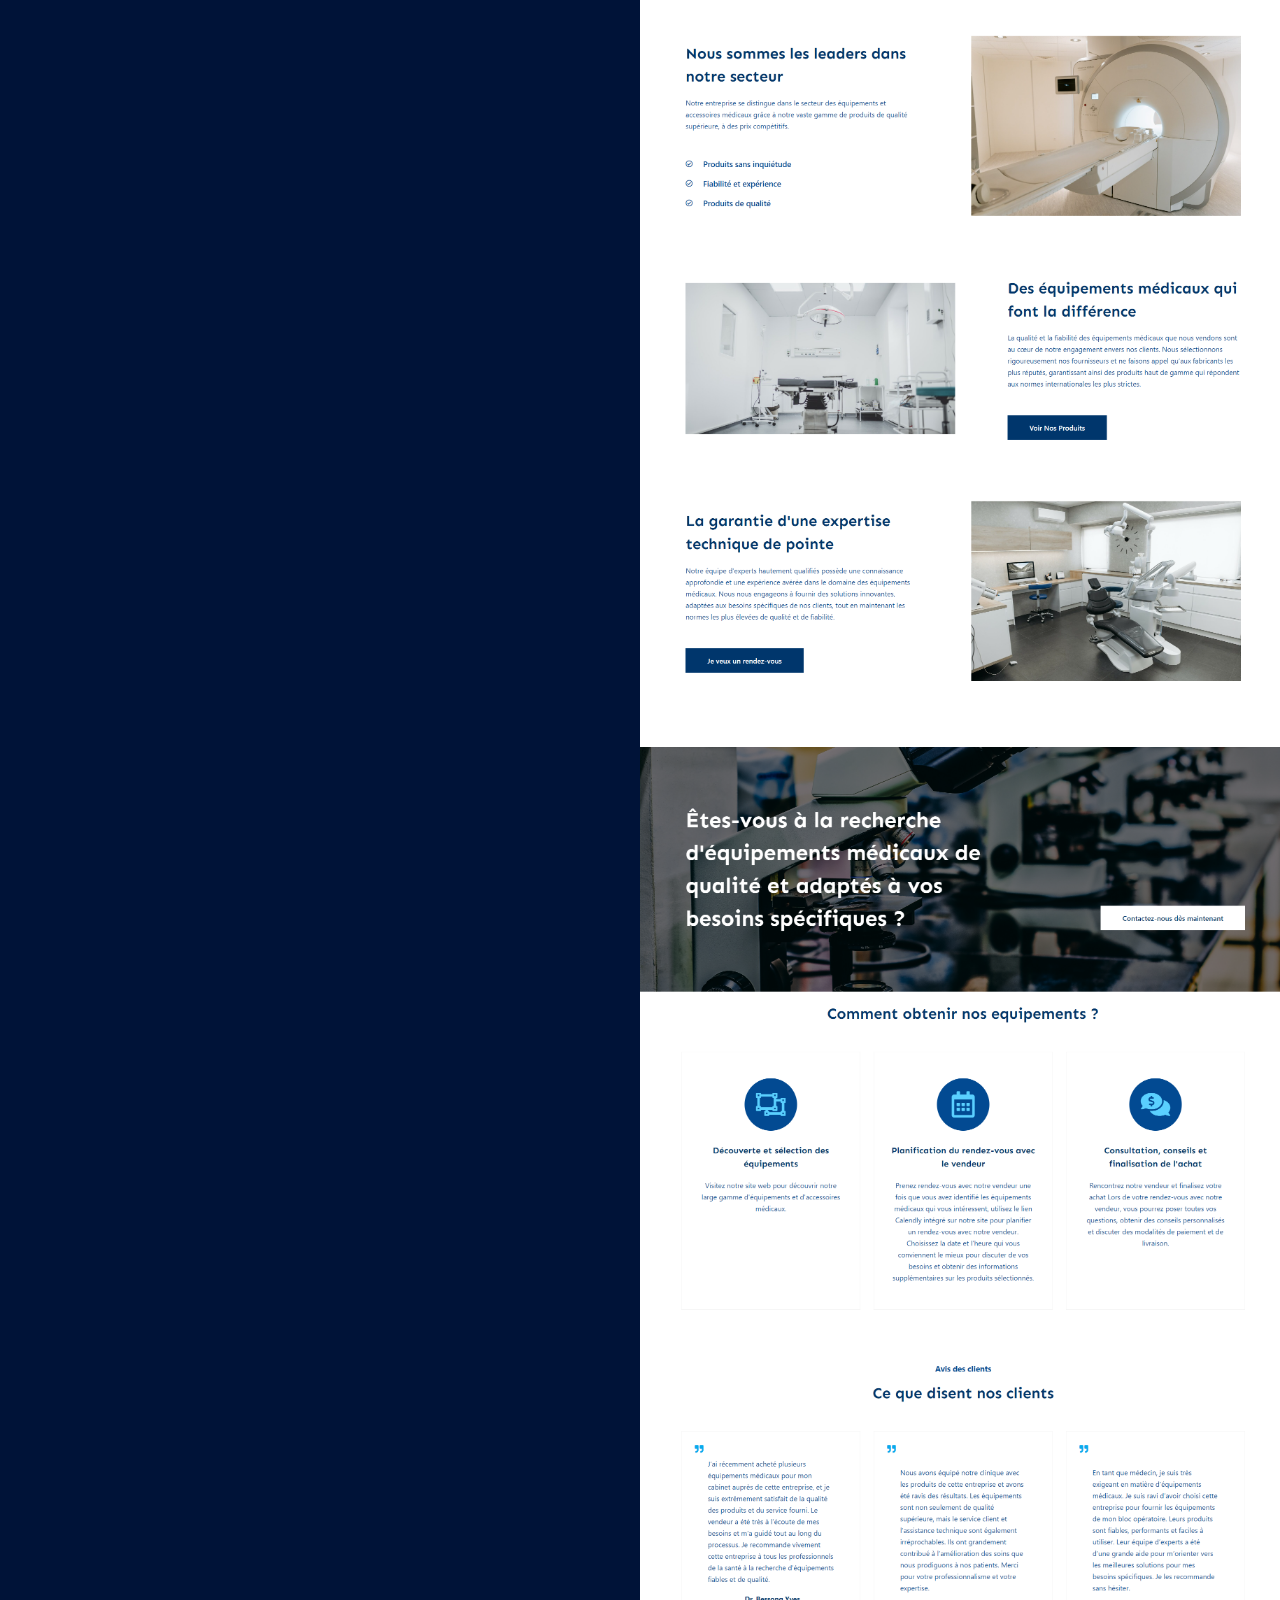
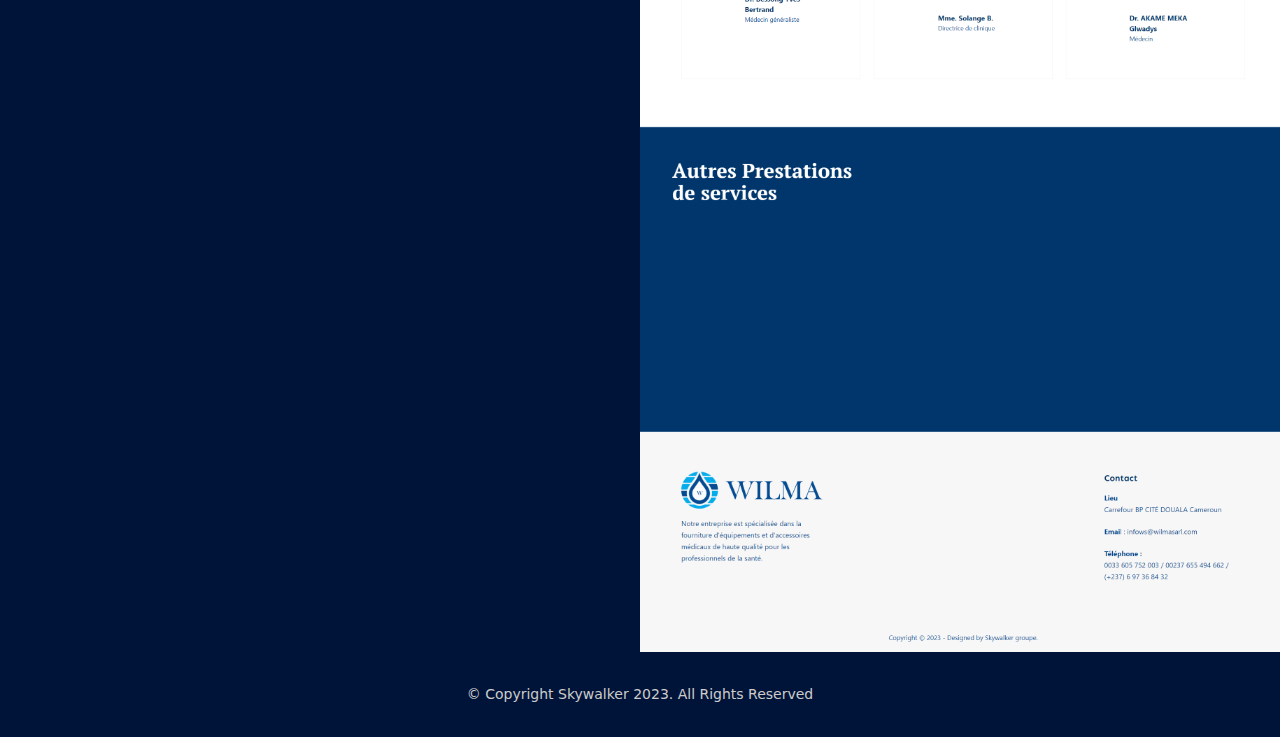
==== commit 761c725c: "maj" ====
--- a/index.html
+++ b/index.html
@@ -137,7 +137,7 @@
 
                 <!-- single work -->
                 <div class="col-md-6 col-sm-12 photography">
-                    <a href="single-project.html" class="portfolio_item">
+                    <a href="single-project.html?idProject=0" class="portfolio_item">
                         <img src="./img/projects/chantier-app.png" alt="image" class="img-responsive" />
                         <div class="portfolio_item_hover">
                             <div class="portfolio-border clearfix">
@@ -153,7 +153,7 @@
 
                 <!-- single work -->
                 <div class="col-md-6 col-sm-12 photography">
-                    <a href="single-project.html" class="portfolio_item">
+                    <a href="single-project.html?idProject=1" class="portfolio_item">
                         <img src="./img/projects/lumino-app.png" alt="image" class="img-responsive" />
                         <div class="portfolio_item_hover">
                             <div class="portfolio-border clearfix">
@@ -169,7 +169,7 @@
 
                 <!-- single work -->
                 <div class="col-md-6 col-sm-12 graphics ads">
-                    <a href="single-project.html" class="portfolio_item">
+                    <a href="single-project.html?idProject=2" class="portfolio_item">
                         <img src="./img/projects/wemos-app.png" alt="image" class="img-responsive" />
                         <div class="portfolio_item_hover">
                             <div class="portfolio-border clearfix">
@@ -185,7 +185,7 @@
 
                 <!-- single work -->
                 <div class="col-md-6 col-sm-12 fashion ads">
-                    <a href="single-project.html" class="portfolio_item">
+                    <a href="single-project.html?idProject=3" class="portfolio_item">
                         <img src="./img/projects/zbidalley-app-1.png" alt="image" class="img-responsive" />
                         <div class="portfolio_item_hover">
                             <div class="portfolio-border clearfix">
@@ -200,7 +200,7 @@
                 <!-- end single work -->
                 <!-- single work -->
                 <div class="col-md-6 col-sm-12  fashion logo">
-                    <a href="single-project.html" class="portfolio_item">
+                    <a href="single-project.html?idProject=4" class="portfolio_item">
                         <img src="./img/projects/wilma-website-1.png" alt="image" class="img-responsive" />
                         <div class="portfolio_item_hover">
                             <div class="portfolio-border clearfix">
@@ -245,7 +245,6 @@
 
     <!--  custom script -->
     <script src="js/custom.js"></script>
-
 </body>
 
 </html>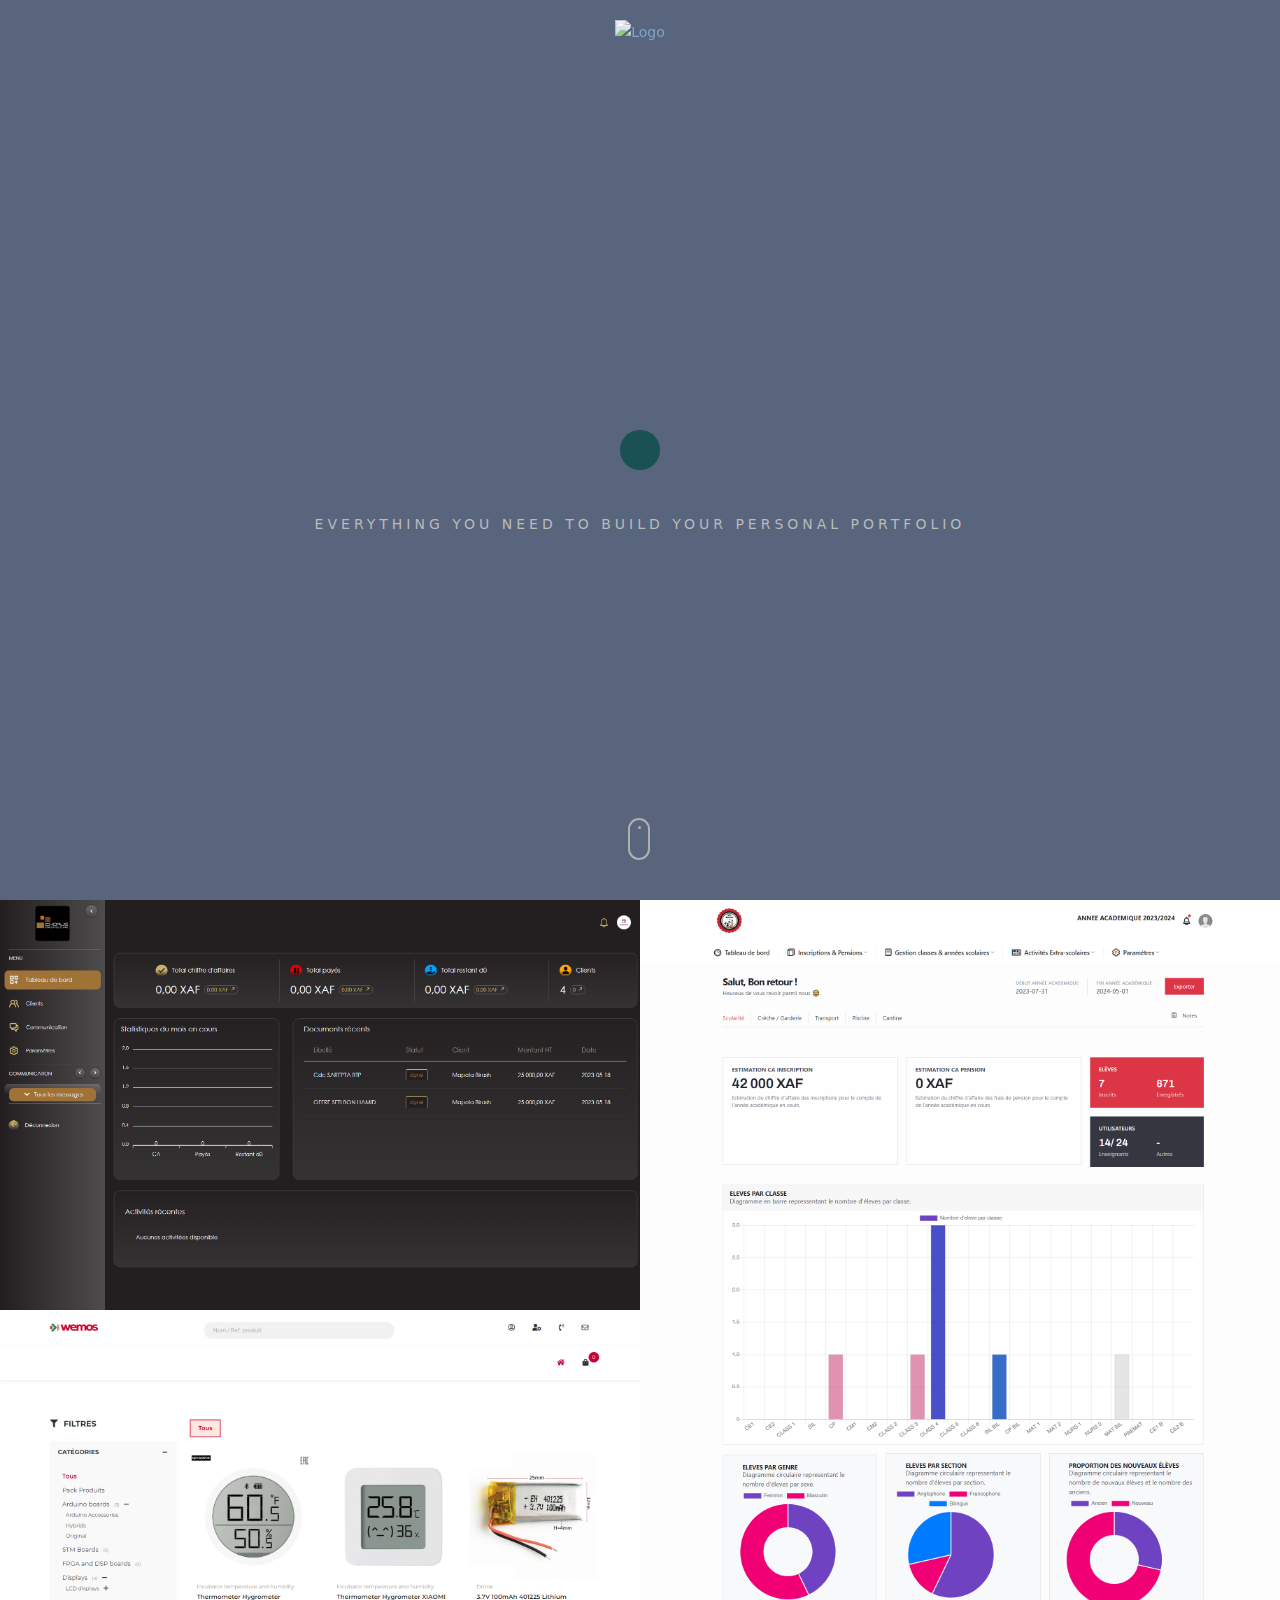
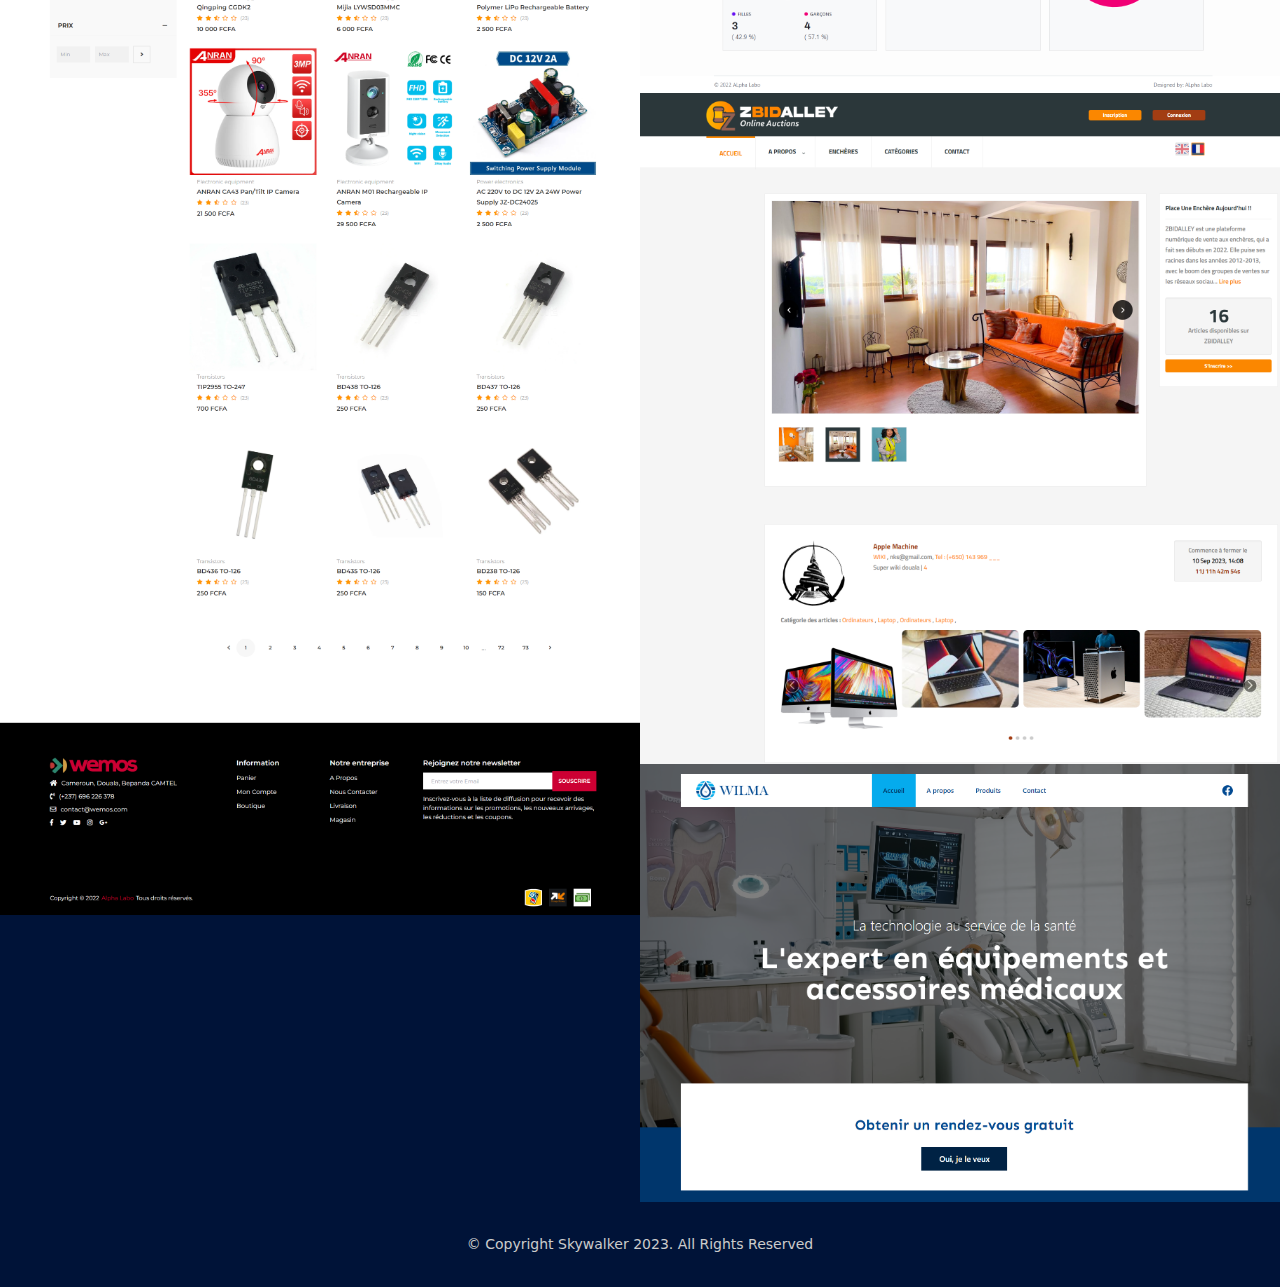
==== commit d752cf7a: "maj" ====
--- a/index.html
+++ b/index.html
@@ -27,6 +27,12 @@
     <![endif]-->
     <link href="https://fonts.cdnfonts.com/css/darwin-pro" rel="stylesheet">
     <style>
+        .cd-top {
+            background: rgba(40, 182, 112, 0.8);
+        }
+        .no-touch .cd-top:hover, .no-touch .cd-top:focus {
+            background-color: #28b670;
+        }
         .box-logo {
             display: flex;
             justify-content: center;
@@ -201,7 +207,7 @@
                 <!-- single work -->
                 <div class="col-md-6 col-sm-12  fashion logo">
                     <a href="single-project.html?idProject=4" class="portfolio_item">
-                        <img src="./img/projects/wilma-website-1.png" alt="image" class="img-responsive" />
+                        <img src="./img/projects/wilma-website.png" alt="image" class="img-responsive" />
                         <div class="portfolio_item_hover">
                             <div class="portfolio-border clearfix">
                                 <div class="item_info">
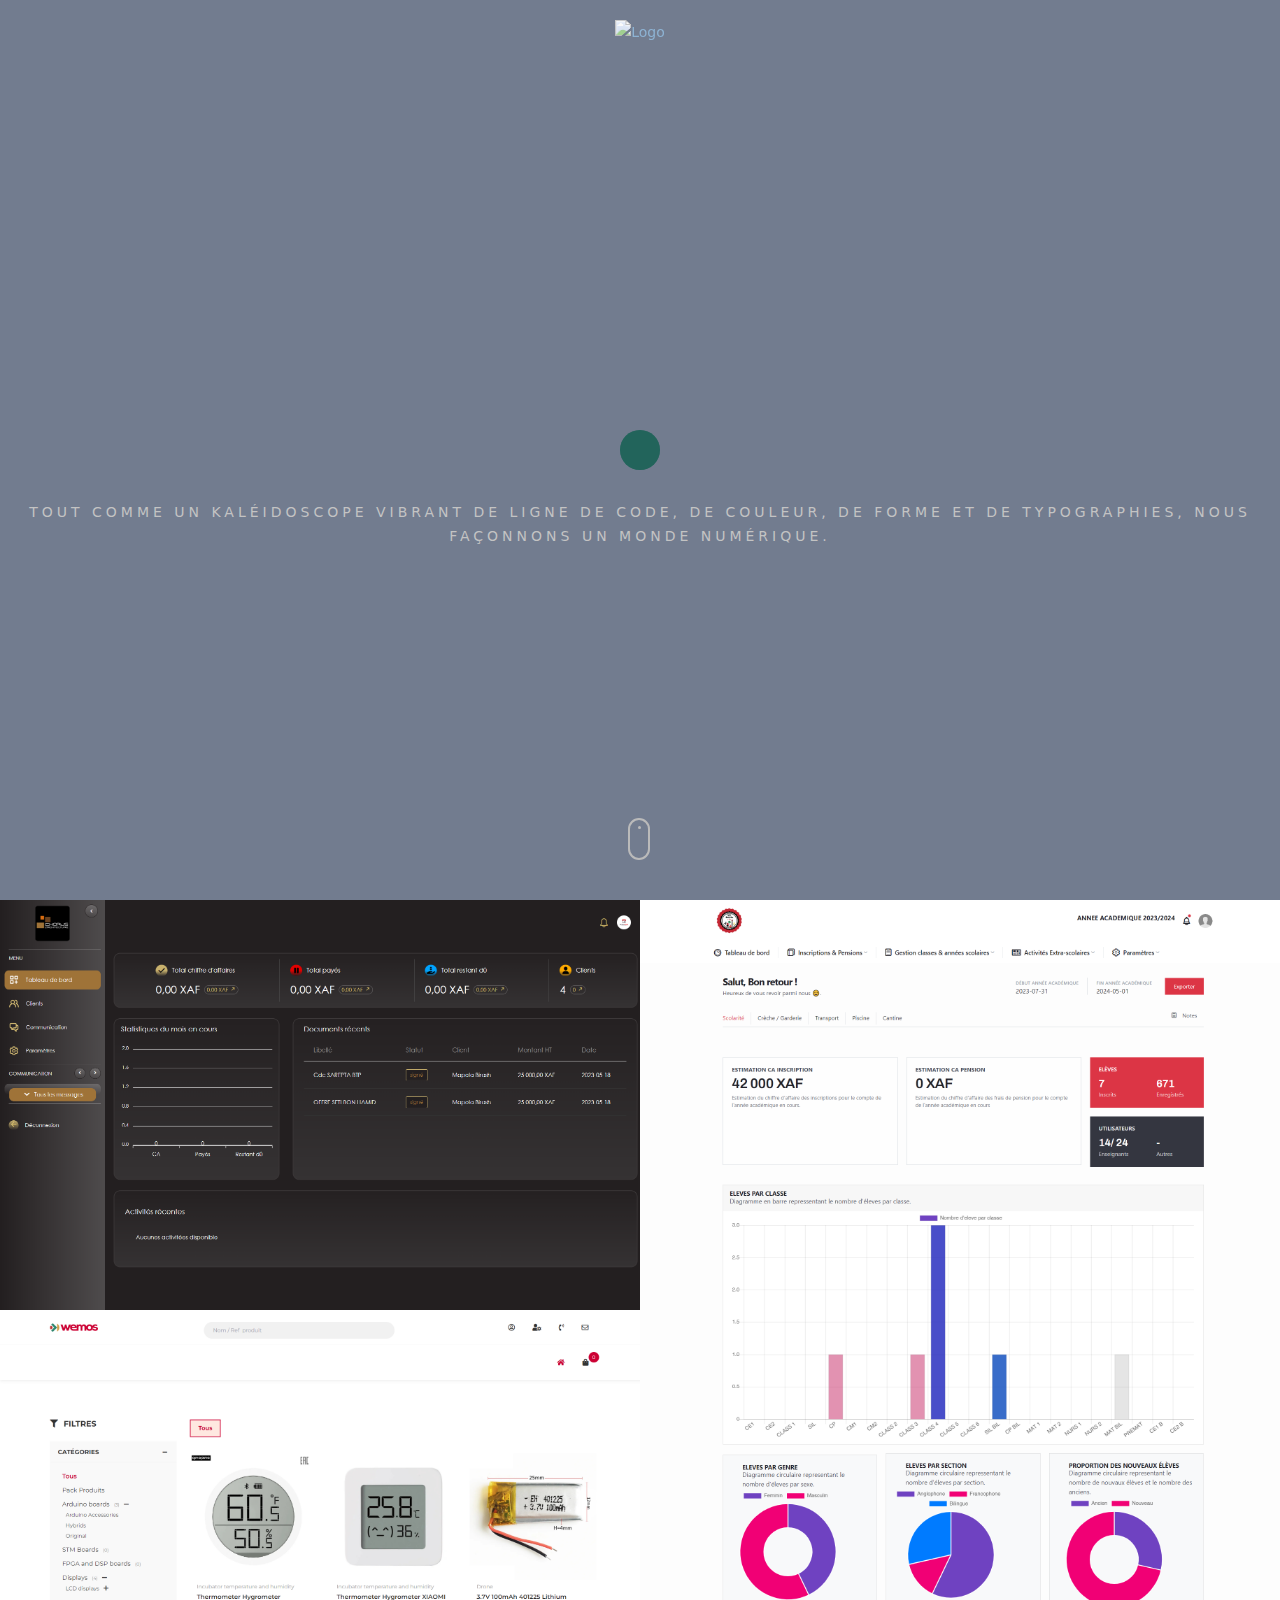
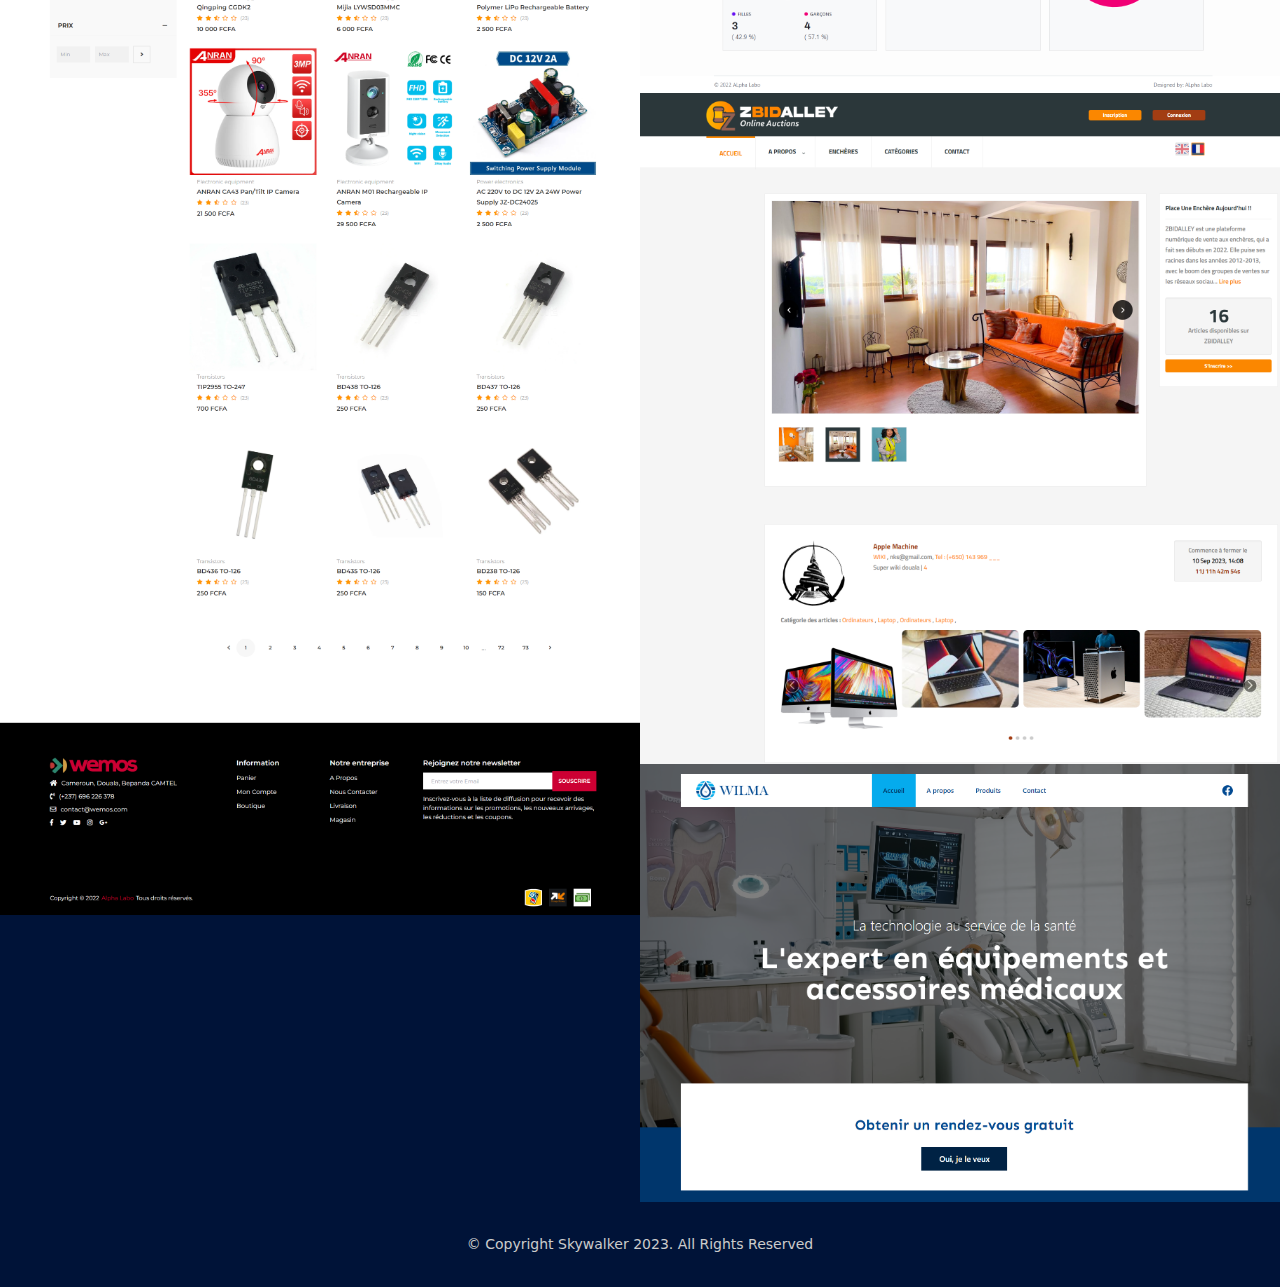
==== commit e1aa872e: "update-wakherv" ====
--- a/index.html
+++ b/index.html
@@ -122,11 +122,11 @@
                 <h1 class="box-headline letters rotate-2">
                     <span class="box-words-wrapper">
                         <b class="is-visible">design.</b>
-                        <b>&nbsp;coding.</b>
-                        <b>graphic.</b>
+                        <b>&nbsp;code.</b>
+                        <b>application.</b>
                     </span>
 		        </h1>
-                <h5>everything you need to build your personal portfolio</h5>
+                <h5> Tout comme un kaléidoscope vibrant de ligne de code, de couleur, de forme et de typographies, nous façonnons un monde numérique.</h5>
             </div>
 
             <div class="mouse">
@@ -164,8 +164,8 @@
                         <div class="portfolio_item_hover">
                             <div class="portfolio-border clearfix">
                                 <div class="item_info">
-                                    <span>Jbos : Application de gestion d'établissement primaire</span>
-                                    <em>Coding</em>
+                                    <span>Jbos : Application de gestion d'école</span>
+                                    <em>Voir</em>
                                 </div>
                             </div>
                         </div>
@@ -181,7 +181,7 @@
                             <div class="portfolio-border clearfix">
                                 <div class="item_info">
                                     <span>WEMOS : Application de gestion de point de vente, de stock, de commande & vente en ligne d'une quincaillerie</span>
-                                    <em>Coding</em>
+                                    <em>Voir</em>
                                 </div>
                             </div>
                         </div>
@@ -197,7 +197,7 @@
                             <div class="portfolio-border clearfix">
                                 <div class="item_info">
                                     <span>ZBidAlley : Application de vente aux enchères</span>
-                                    <em>Coding</em>
+                                    <em>Voir</em>
                                 </div>
                             </div>
                         </div>
@@ -212,7 +212,7 @@
                             <div class="portfolio-border clearfix">
                                 <div class="item_info">
                                     <span>Wilma : Site vitrine pour entreprise de vente de matériel médical</span>
-                                    <em>Wordpress</em>
+                                    <em>Voir</em>
                                 </div>
                             </div>
                         </div>
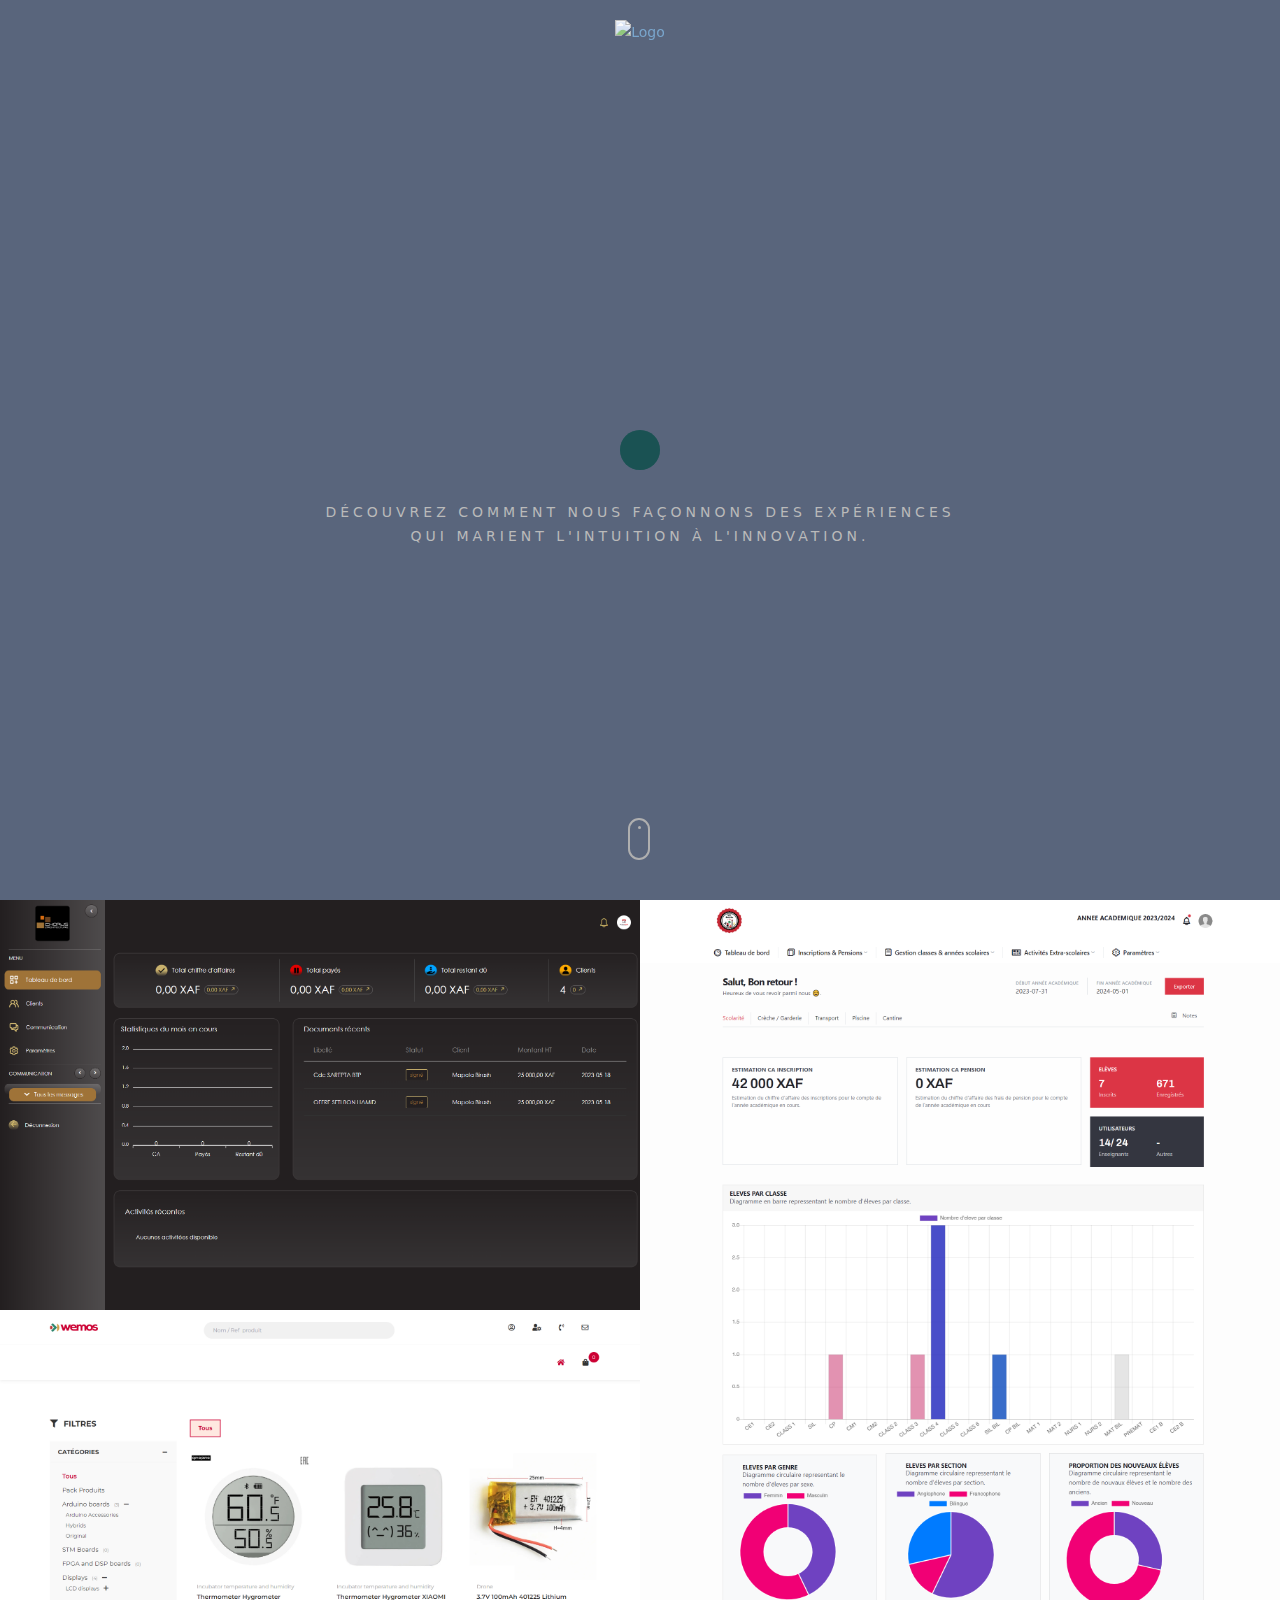
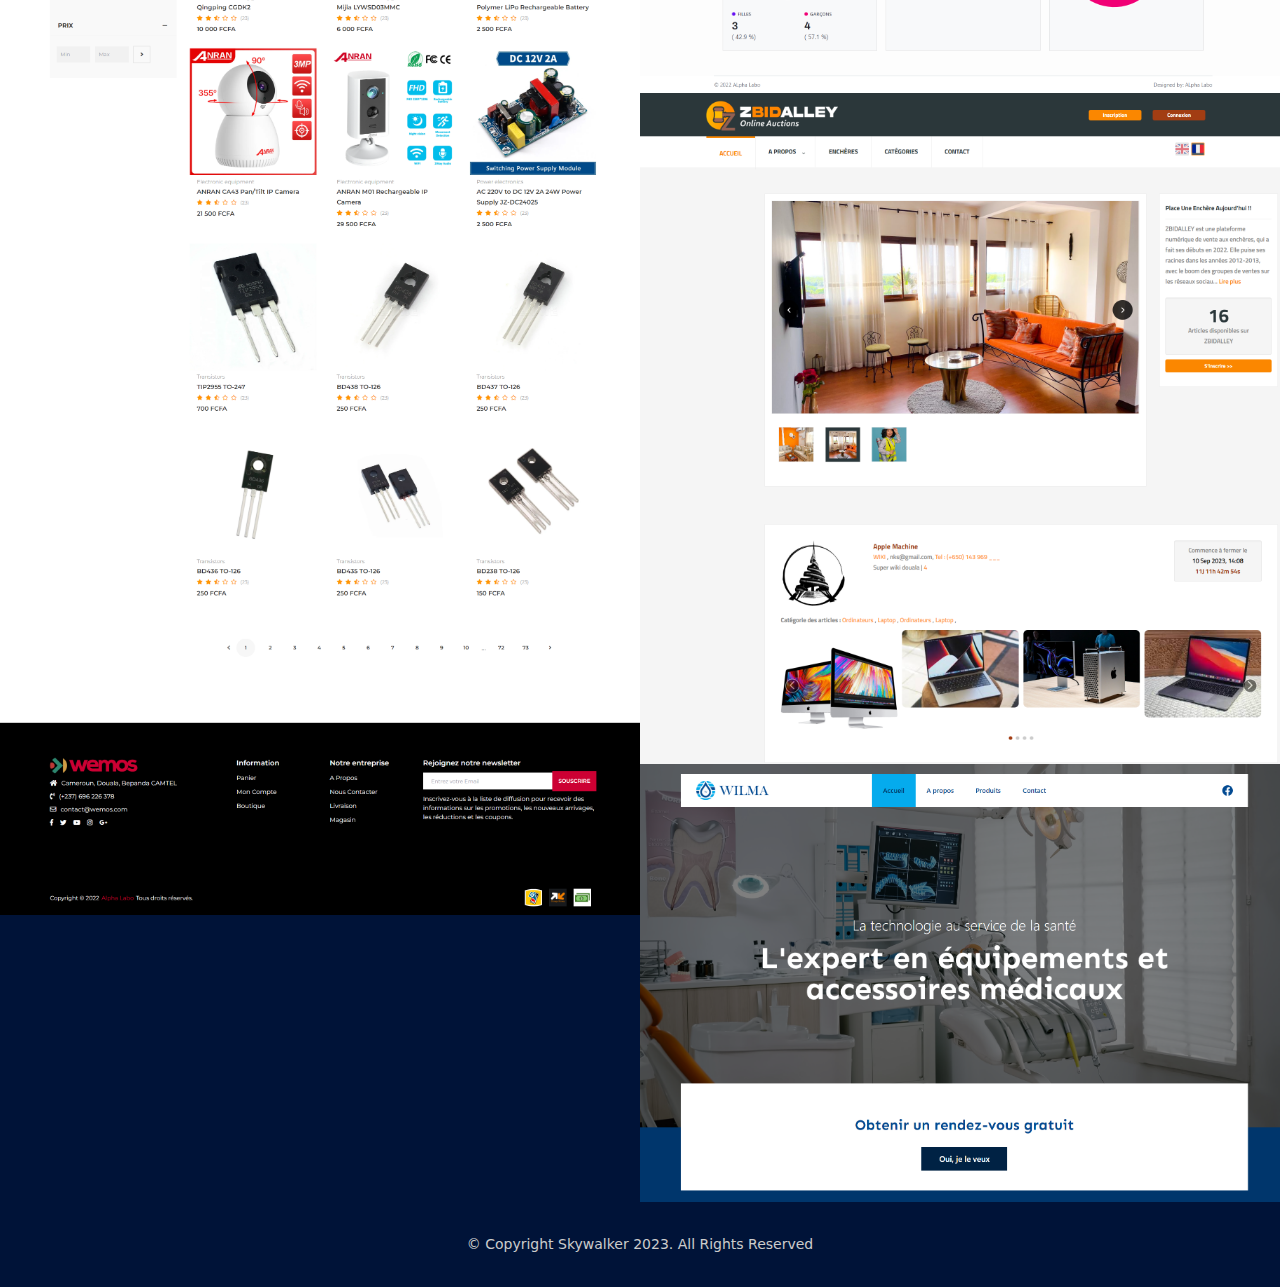
==== commit 4addf980: "maj" ====
--- a/index.html
+++ b/index.html
@@ -1,5 +1,5 @@
 <!DOCTYPE html>
-<html lang="en">
+<html lang="fr">
 
 <head>
     <meta charset="utf-8">
@@ -122,11 +122,11 @@
                 <h1 class="box-headline letters rotate-2">
                     <span class="box-words-wrapper">
                         <b class="is-visible">design.</b>
-                        <b>&nbsp;code.</b>
-                        <b>application.</b>
+                        <b>&nbsp;coding.</b>
+                        <b>graphic.</b>
                     </span>
 		        </h1>
-                <h5> Tout comme un kaléidoscope vibrant de ligne de code, de couleur, de forme et de typographies, nous façonnons un monde numérique.</h5>
+                <h5>Découvrez comment nous façonnons des expériences <br> qui marient l'intuition à l'innovation.</h5>
             </div>
 
             <div class="mouse">
@@ -164,8 +164,8 @@
                         <div class="portfolio_item_hover">
                             <div class="portfolio-border clearfix">
                                 <div class="item_info">
-                                    <span>Jbos : Application de gestion d'école</span>
-                                    <em>Voir</em>
+                                    <span>Jbos : Application de gestion d'établissement primaire</span>
+                                    <em>Coding</em>
                                 </div>
                             </div>
                         </div>
@@ -181,7 +181,7 @@
                             <div class="portfolio-border clearfix">
                                 <div class="item_info">
                                     <span>WEMOS : Application de gestion de point de vente, de stock, de commande & vente en ligne d'une quincaillerie</span>
-                                    <em>Voir</em>
+                                    <em>Coding</em>
                                 </div>
                             </div>
                         </div>
@@ -197,7 +197,7 @@
                             <div class="portfolio-border clearfix">
                                 <div class="item_info">
                                     <span>ZBidAlley : Application de vente aux enchères</span>
-                                    <em>Voir</em>
+                                    <em>Coding</em>
                                 </div>
                             </div>
                         </div>
@@ -212,7 +212,7 @@
                             <div class="portfolio-border clearfix">
                                 <div class="item_info">
                                     <span>Wilma : Site vitrine pour entreprise de vente de matériel médical</span>
-                                    <em>Voir</em>
+                                    <em>Wordpress</em>
                                 </div>
                             </div>
                         </div>
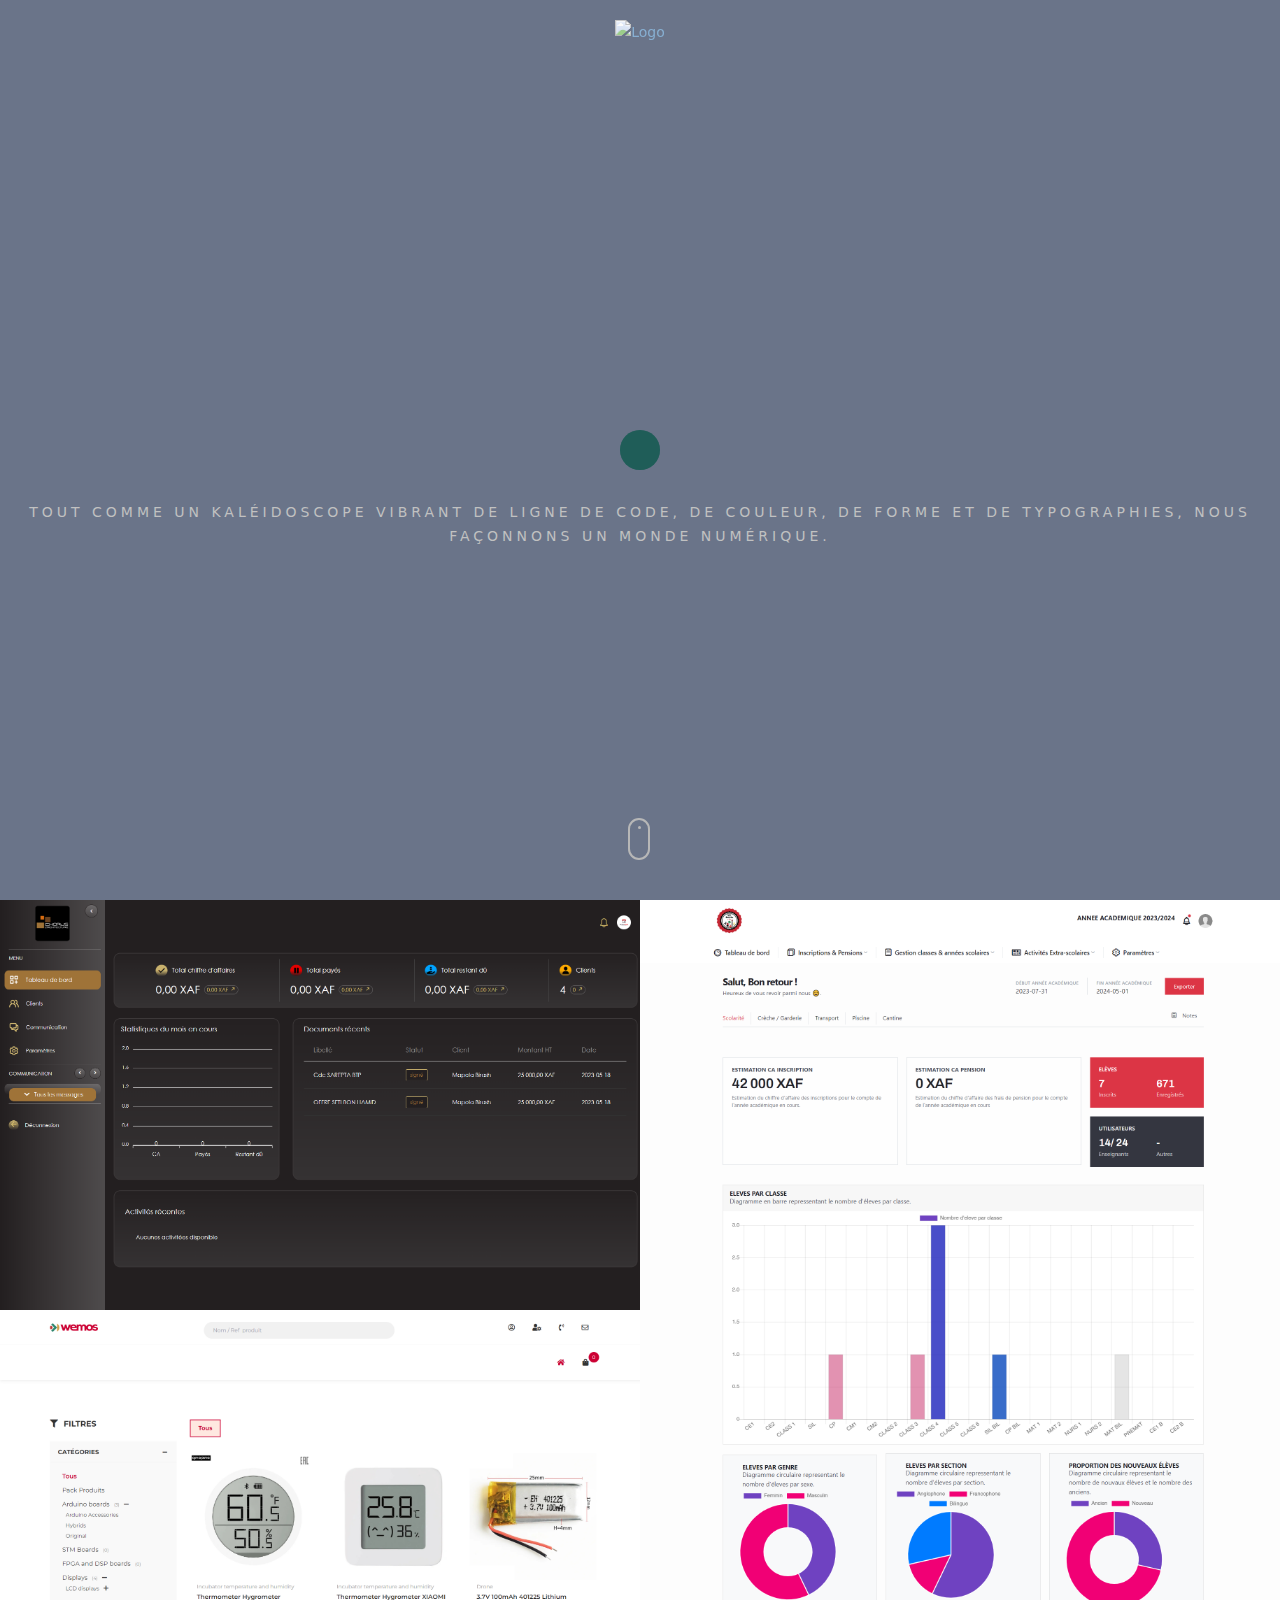
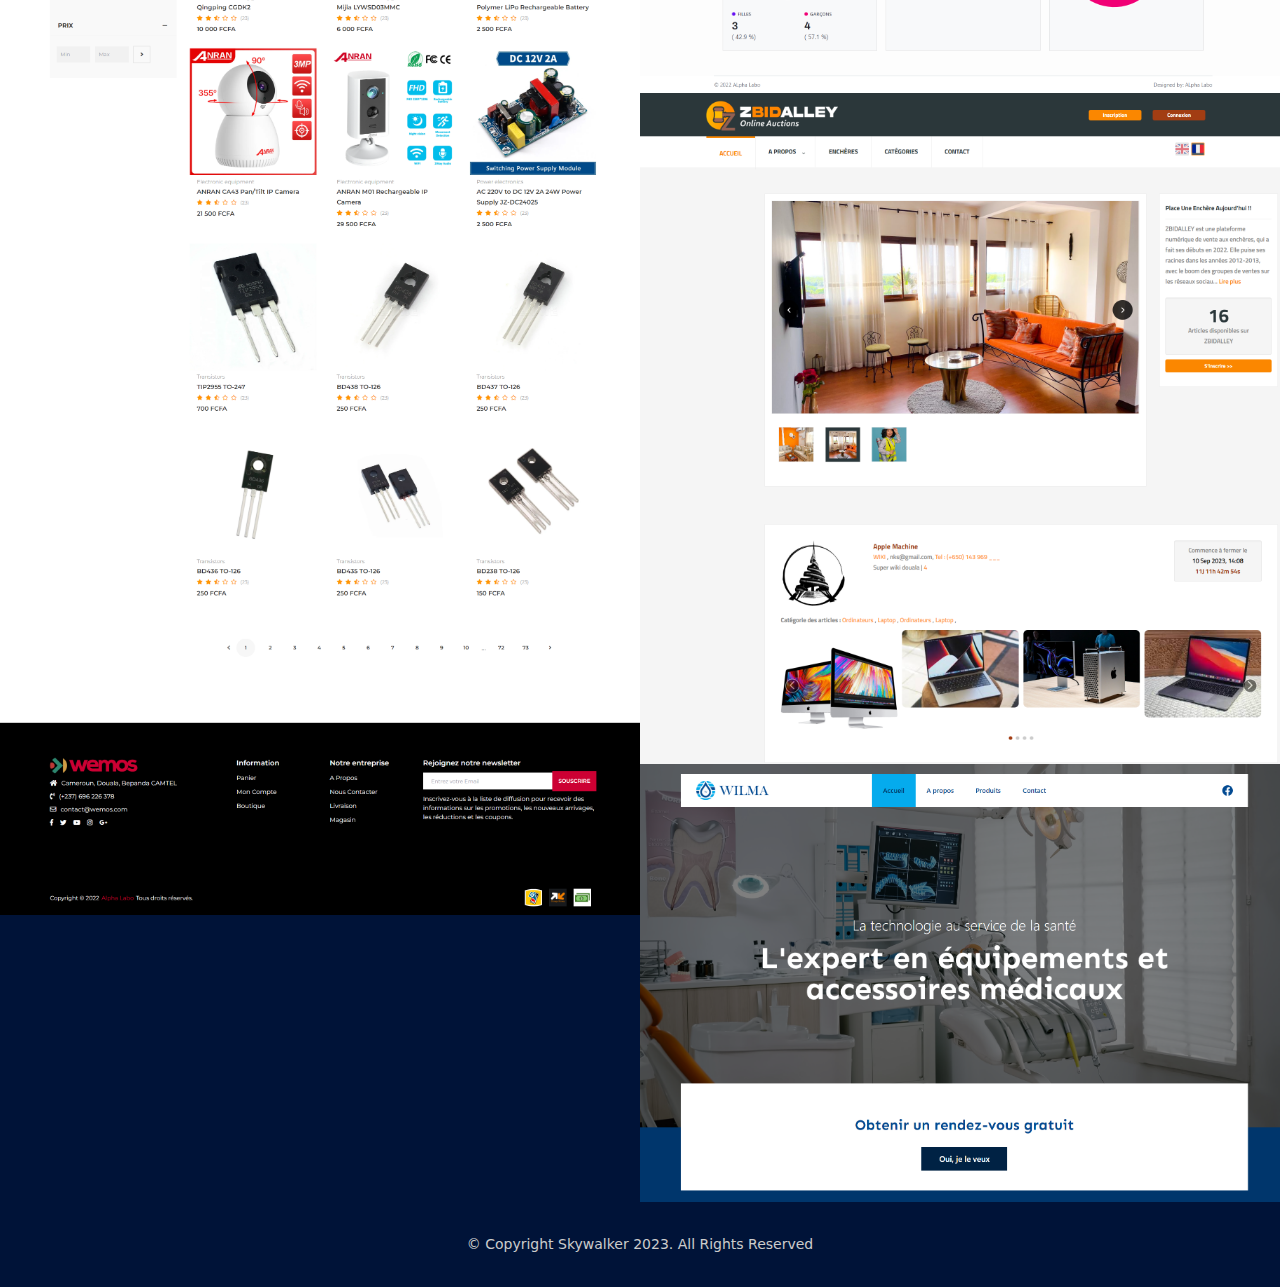
==== commit fc46b580: "Merge branch 'main' of https://github.com/WakHerv7/skywalker-portfolio" ====
--- a/index.html
+++ b/index.html
@@ -122,11 +122,11 @@
                 <h1 class="box-headline letters rotate-2">
                     <span class="box-words-wrapper">
                         <b class="is-visible">design.</b>
-                        <b>&nbsp;coding.</b>
-                        <b>graphic.</b>
+                        <b>&nbsp;code.</b>
+                        <b>application.</b>
                     </span>
 		        </h1>
-                <h5>Découvrez comment nous façonnons des expériences <br> qui marient l'intuition à l'innovation.</h5>
+                <h5> Tout comme un kaléidoscope vibrant de ligne de code, de couleur, de forme et de typographies, nous façonnons un monde numérique.</h5>
             </div>
 
             <div class="mouse">
@@ -164,8 +164,8 @@
                         <div class="portfolio_item_hover">
                             <div class="portfolio-border clearfix">
                                 <div class="item_info">
-                                    <span>Jbos : Application de gestion d'établissement primaire</span>
-                                    <em>Coding</em>
+                                    <span>Jbos : Application de gestion d'école</span>
+                                    <em>Voir</em>
                                 </div>
                             </div>
                         </div>
@@ -181,7 +181,7 @@
                             <div class="portfolio-border clearfix">
                                 <div class="item_info">
                                     <span>WEMOS : Application de gestion de point de vente, de stock, de commande & vente en ligne d'une quincaillerie</span>
-                                    <em>Coding</em>
+                                    <em>Voir</em>
                                 </div>
                             </div>
                         </div>
@@ -197,7 +197,7 @@
                             <div class="portfolio-border clearfix">
                                 <div class="item_info">
                                     <span>ZBidAlley : Application de vente aux enchères</span>
-                                    <em>Coding</em>
+                                    <em>Voir</em>
                                 </div>
                             </div>
                         </div>
@@ -212,7 +212,7 @@
                             <div class="portfolio-border clearfix">
                                 <div class="item_info">
                                     <span>Wilma : Site vitrine pour entreprise de vente de matériel médical</span>
-                                    <em>Wordpress</em>
+                                    <em>Voir</em>
                                 </div>
                             </div>
                         </div>
